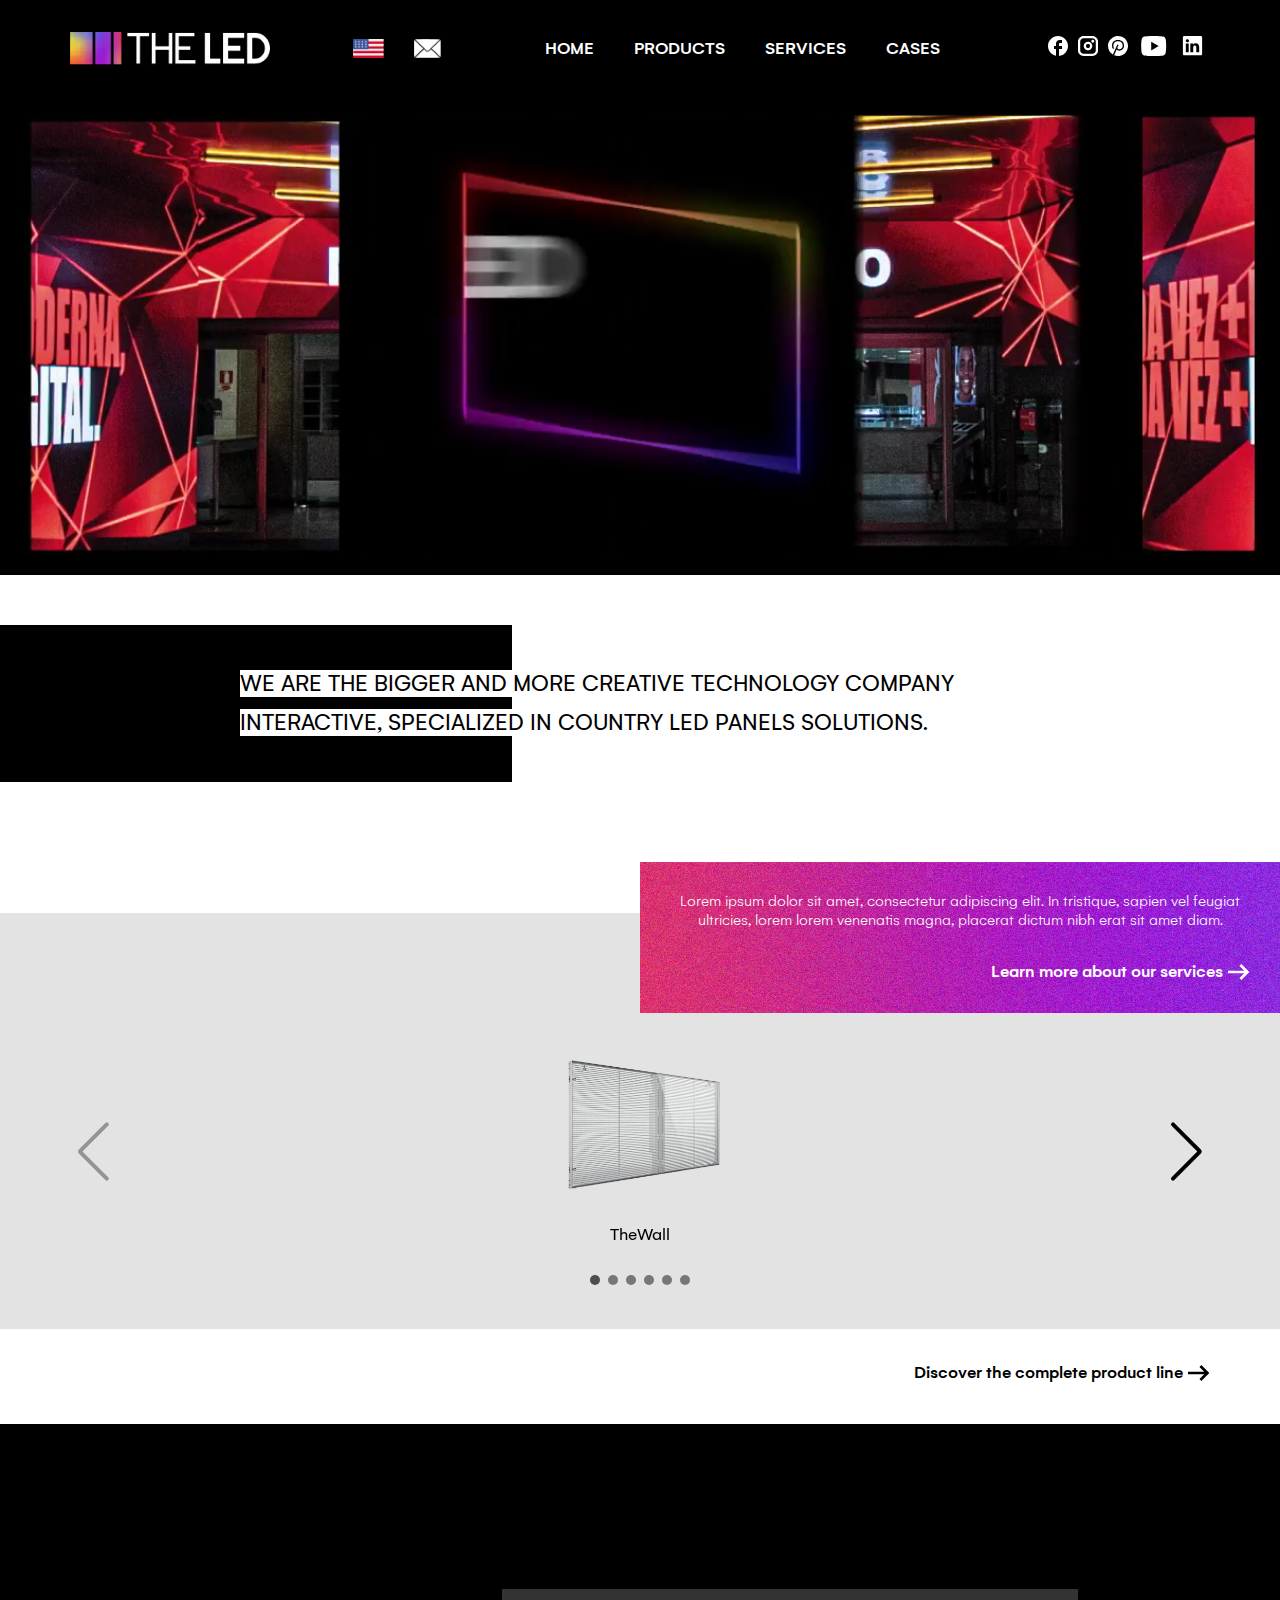
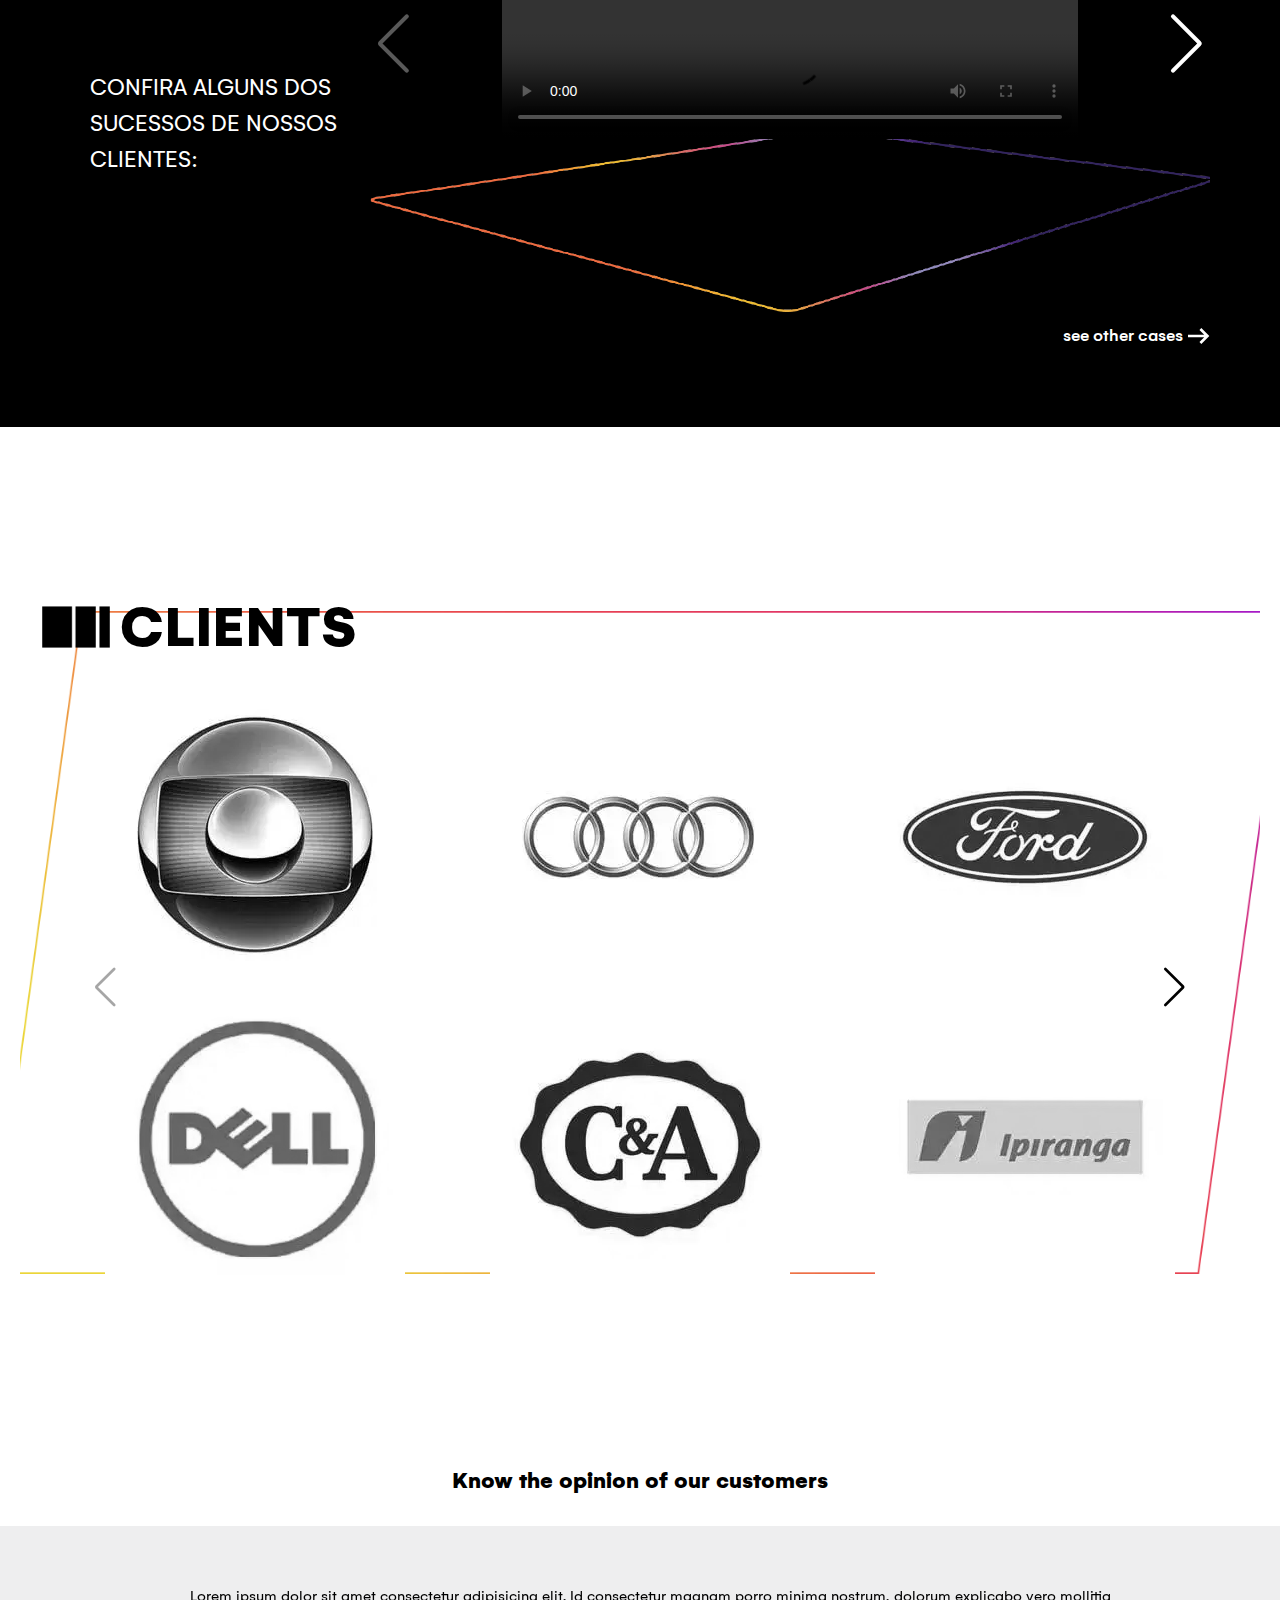
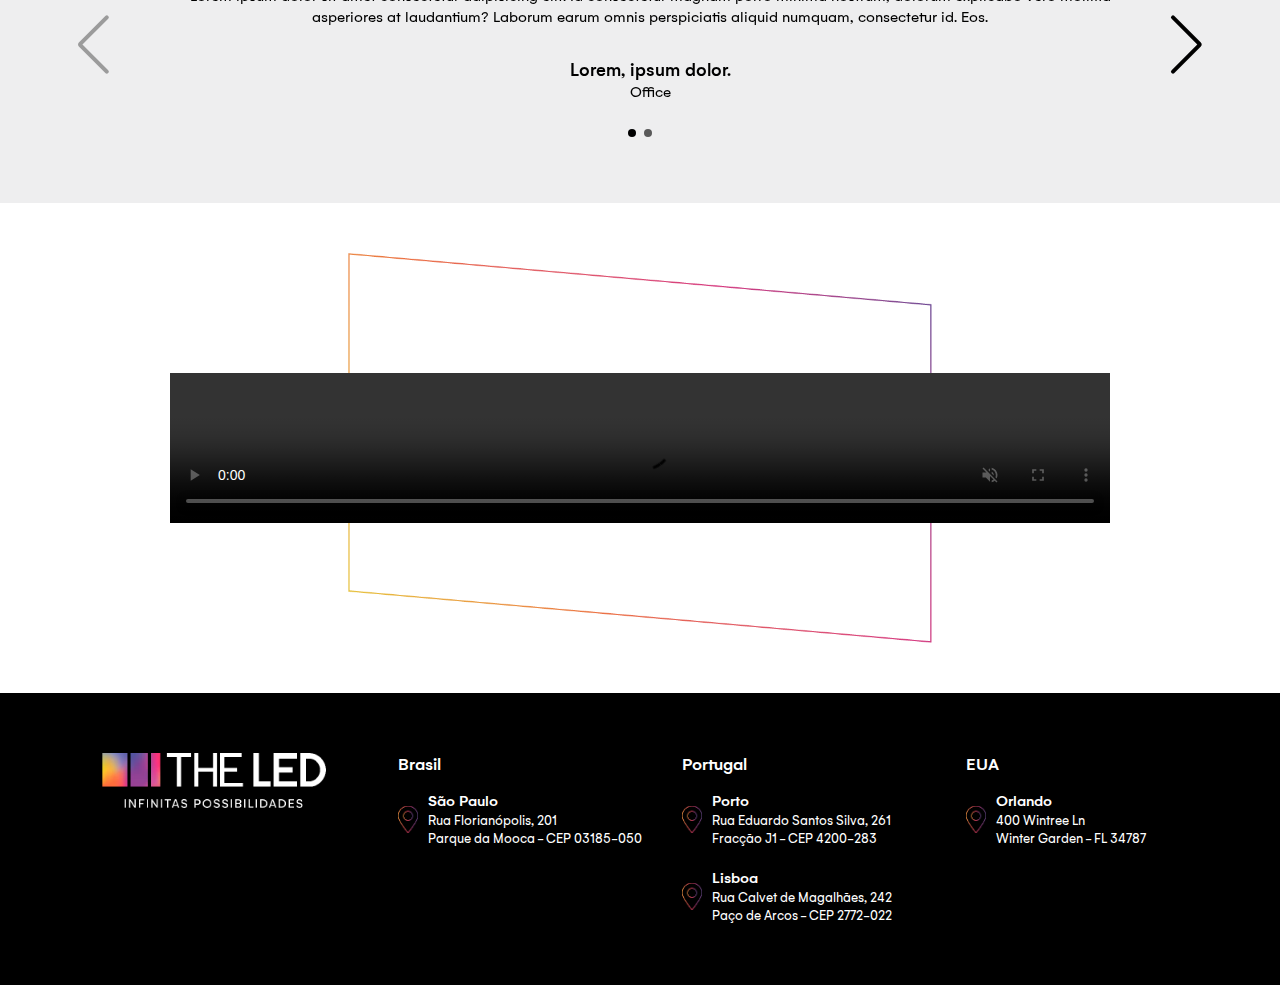
==== index.html @ 04b9b2e3 "first commit" ====
<!DOCTYPE html>
<html lang="en">
  <head>
    <meta charset="UTF-8" />
    <meta http-equiv="X-UA-Compatible" content="IE=edge" />
    <meta name="viewport" content="width=device-width, initial-scale=1.0" />
    <title>The LED: led panel solution</title>
    <meta
      name="description"
      content="We are the largest and most creative interactive technology company in the country, specializing in LED panel solutions. We offer a complete service, from project development to production and content management, with qualified professionals and high-quality products. We offer purchase and rental options."
    />
    <link rel="stylesheet" href="assets/css/style.css" />
    <link
      rel="stylesheet"
      href="https://cdn.jsdelivr.net/npm/swiper@8/swiper-bundle.min.css"
    />
    <link
      rel="shortcut icon"
      href="assets/images/icon.png"
      type="image/x-icon"
    />
  </head>
  <body>
    <header>
      <div class="container">
        <a href="index.html" class="logo">
          <img src="assets/images/logo.webp" alt="The Led" />
        </a>

        <div class="area_menu">
          <div class="flags">
            <a href=""><img src="assets/images/bandeira-eua.png" alt="us" /></a>
            <!-- <a href=""><img src="assets/images/bandeira-es.png" alt="es" /></a>
            <a href=""><img src="assets/images/bandeira-br.png" alt="br" /></a> -->
          </div>
          <a href="mailto:email@email.com" class="email">
            <img src="assets/images/e-mail.png" alt="email" />
          </a>

          <button class="mobile">
            <svg
              width="40"
              height="20"
              viewBox="0 0 60 40"
              fill="none"
              xmlns="http://www.w3.org/2000/svg"
            >
              <path
                d="M0 40H60V33.3333H0V40ZM0 23.3333H60V16.6667H0V23.3333ZM0 0V6.66667H60V0H0Z"
                fill="white"
              />
            </svg>
          </button>
        </div>

        <ul class="items_menu big">
          <li><a href="index.html">Home</a></li>
          <li><a href="products.html">products</a></li>
          <li><a href="services.html">services</a></li>
          <li><a href="cases.html">cases</a></li>
        </ul>

        <div class="sociais">
          <a href=""
            ><svg
              width="20"
              height="20"
              viewBox="0 0 25 25"
              fill="none"
              xmlns="http://www.w3.org/2000/svg"
            >
              <path
                d="M25 12.5313C25 5.61404 19.4 0 12.5 0C5.6 0 0 5.61404 0 12.5313C0 18.5965 4.3 23.6466 10 24.812V16.2907H7.5V12.5313H10V9.3985C10 6.97995 11.9625 5.01253 14.375 5.01253H17.5V8.77193H15C14.3125 8.77193 13.75 9.33584 13.75 10.0251V12.5313H17.5V16.2907H13.75V25C20.0625 24.3734 25 19.0351 25 12.5313Z"
                fill="white"
              />
            </svg>
          </a>
          <a href=""
            ><svg
              width="20"
              height="20"
              viewBox="0 0 25 25"
              fill="none"
              xmlns="http://www.w3.org/2000/svg"
            >
              <path
                d="M12.5 7.17593C11.447 7.17593 10.4176 7.48818 9.5421 8.07319C8.66656 8.65821 7.98416 9.48972 7.5812 10.4626C7.17823 11.4354 7.0728 12.5059 7.27823 13.5387C7.48366 14.5714 7.99073 15.5201 8.73531 16.2647C9.4799 17.0093 10.4286 17.5163 11.4613 17.7218C12.4941 17.9272 13.5646 17.8218 14.5374 17.4188C15.5103 17.0158 16.3418 16.3334 16.9268 15.4579C17.5118 14.5824 17.8241 13.553 17.8241 12.5C17.8241 11.088 17.2631 9.73377 16.2647 8.73531C15.2662 7.73685 13.912 7.17593 12.5 7.17593ZM12.5 15.0463C11.9964 15.0463 11.5041 14.897 11.0854 14.6172C10.6666 14.3374 10.3403 13.9397 10.1475 13.4744C9.95481 13.0092 9.90438 12.4972 10.0026 12.0032C10.1009 11.5093 10.3434 11.0556 10.6995 10.6995C11.0556 10.3434 11.5093 10.1009 12.0032 10.0026C12.4972 9.90438 13.0092 9.95481 13.4744 10.1475C13.9397 10.3403 14.3374 10.6666 14.6172 11.0854C14.897 11.5041 15.0463 11.9964 15.0463 12.5C15.0433 13.1744 14.774 13.8203 14.2971 14.2971C13.8203 14.774 13.1744 15.0433 12.5 15.0463ZM18.0556 0H6.94444C5.10266 0 3.33632 0.731645 2.03398 2.03398C0.731645 3.33632 0 5.10266 0 6.94444V18.0556C0 19.8973 0.731645 21.6637 2.03398 22.966C3.33632 24.2684 5.10266 25 6.94444 25H18.0556C19.8973 25 21.6637 24.2684 22.966 22.966C24.2684 21.6637 25 19.8973 25 18.0556V6.94444C25 5.10266 24.2684 3.33632 22.966 2.03398C21.6637 0.731645 19.8973 0 18.0556 0ZM22.2222 18.0556C22.2222 19.1606 21.7832 20.2204 21.0018 21.0018C20.2204 21.7832 19.1606 22.2222 18.0556 22.2222H6.94444C5.83938 22.2222 4.77957 21.7832 3.99817 21.0018C3.21676 20.2204 2.77778 19.1606 2.77778 18.0556V6.94444C2.77778 5.83938 3.21676 4.77957 3.99817 3.99817C4.77957 3.21676 5.83938 2.77778 6.94444 2.77778H18.0556C19.1606 2.77778 20.2204 3.21676 21.0018 3.99817C21.7832 4.77957 22.2222 5.83938 22.2222 6.94444V18.0556ZM20.3704 6.48148C20.3704 6.84774 20.2618 7.20578 20.0583 7.51031C19.8548 7.81485 19.5656 8.05221 19.2272 8.19237C18.8888 8.33253 18.5165 8.3692 18.1572 8.29775C17.798 8.2263 17.468 8.04992 17.2091 7.79094C16.9501 7.53195 16.7737 7.20198 16.7022 6.84276C16.6308 6.48354 16.6675 6.11119 16.8076 5.77281C16.9478 5.43443 17.1851 5.14521 17.4897 4.94172C17.7942 4.73824 18.1523 4.62963 18.5185 4.62963C19.0097 4.62963 19.4807 4.82474 19.828 5.17202C20.1753 5.51931 20.3704 5.99034 20.3704 6.48148Z"
                fill="white"
              />
            </svg>
          </a>
          <a href=""
            ><svg
              width="20"
              height="20"
              viewBox="0 0 25 25"
              fill="none"
              xmlns="http://www.w3.org/2000/svg"
            >
              <path
                d="M4.93664e-07 12.4965C0.000746419 9.81144 0.866079 7.19796 2.46789 5.043C4.0697 2.88804 6.32285 1.30614 8.89376 0.531497C11.4647 -0.243146 14.2167 -0.169356 16.7424 0.741942C19.2681 1.65324 21.4333 3.35361 22.9173 5.59131C24.4013 7.82901 25.1254 10.4851 24.9822 13.1664C24.8391 15.8476 23.8364 18.4115 22.1225 20.4785C20.4087 22.5455 18.0748 24.0057 15.4664 24.6429C12.8581 25.2801 10.1138 25.0605 7.64 24.0165L10.825 16.7382C11.2283 17.2356 11.7377 17.6366 12.3158 17.912C12.8939 18.1874 13.5263 18.3301 14.1667 18.3299C15.7138 18.3299 17.1975 17.7153 18.2915 16.6213C19.3854 15.5274 20 14.0436 20 12.4965V11.6632C20 9.89508 19.2976 8.19939 18.0474 6.94915C16.7971 5.69891 15.1014 4.99653 13.3333 4.99653H11.6667C9.89856 4.99653 8.20286 5.69891 6.95262 6.94915C5.70238 8.19939 5 9.89508 5 11.6632V12.4965C5 13.9899 5.56167 15.3549 6.485 16.3849L7.72667 15.2749C7.04213 14.5116 6.66452 13.5218 6.66667 12.4965V11.6632C6.66667 10.3371 7.19345 9.06534 8.13113 8.12766C9.06881 7.18998 10.3406 6.66319 11.6667 6.66319H13.3333C14.6594 6.66319 15.9312 7.18998 16.8689 8.12766C17.8065 9.06534 18.3333 10.3371 18.3333 11.6632V12.4965C18.3333 13.6016 17.8943 14.6614 17.1129 15.4428C16.3315 16.2242 15.2717 16.6632 14.1667 16.6632C13.6135 16.6635 13.0744 16.4896 12.6256 16.1662C12.1769 15.8428 11.8414 15.3863 11.6667 14.8615L11.6583 14.8349L13.2633 11.1632L11.7367 10.4965L6.15 23.2632C4.2765 22.159 2.72367 20.585 1.64505 18.6967C0.56643 16.8083 -0.000610761 14.6712 4.93664e-07 12.4965Z"
                fill="white"
              />
            </svg>
          </a>
          <a href=""
            ><svg
              width="32"
              height="20"
              viewBox="0 0 32 25"
              fill="none"
              xmlns="http://www.w3.org/2000/svg"
            >
              <path
                d="M30.5359 3.90313C31.25 6.6875 31.25 12.5 31.25 12.5C31.25 12.5 31.25 18.3125 30.5359 21.0969C30.1391 22.6359 28.9781 23.8469 27.5078 24.2563C24.8375 25 15.625 25 15.625 25C15.625 25 6.41719 25 3.74219 24.2563C2.26562 23.8406 1.10625 22.6313 0.714063 21.0969C4.65661e-08 18.3125 0 12.5 0 12.5C0 12.5 4.65661e-08 6.6875 0.714063 3.90313C1.11094 2.36406 2.27187 1.15312 3.74219 0.74375C6.41719 -2.79397e-07 15.625 0 15.625 0C15.625 0 24.8375 -2.79397e-07 27.5078 0.74375C28.9844 1.15937 30.1437 2.36875 30.5359 3.90313ZM12.5 17.9688L21.875 12.5L12.5 7.03125V17.9688Z"
                fill="white"
              />
            </svg>
          </a>
          <a href=""
            ><svg
              width="25"
              height="20"
              viewBox="0 0 25 26"
              fill="none"
              xmlns="http://www.w3.org/2000/svg"
            >
              <path
                d="M23.1514 0.000175844H1.84859C1.60913 -0.00314989 1.37135 0.0407285 1.14885 0.129305C0.926346 0.217882 0.72347 0.349422 0.551808 0.516413C0.380145 0.683404 0.24306 0.882576 0.14838 1.10255C0.0537002 1.32253 0.00328017 1.559 0 1.79847V23.3528C0.00328017 23.5923 0.0537002 23.8287 0.14838 24.0487C0.24306 24.2687 0.380145 24.4679 0.551808 24.6348C0.72347 24.8018 0.926346 24.9334 1.14885 25.0219C1.37135 25.1105 1.60913 25.1544 1.84859 25.1511H23.1514C23.3909 25.1544 23.6286 25.1105 23.8511 25.0219C24.0737 24.9334 24.2765 24.8018 24.4482 24.6348C24.6199 24.4679 24.7569 24.2687 24.8516 24.0487C24.9463 23.8287 24.9967 23.5923 25 23.3528V1.79847C24.9967 1.559 24.9463 1.32253 24.8516 1.10255C24.7569 0.882576 24.6199 0.683404 24.4482 0.516413C24.2765 0.349422 24.0737 0.217882 23.8511 0.129305C23.6286 0.0407285 23.3909 -0.00314989 23.1514 0.000175844ZM7.583 21.0515H3.81036V9.73358H7.583V21.0515ZM5.69668 8.14907C5.17639 8.14907 4.6774 7.94238 4.3095 7.57448C3.9416 7.20658 3.73491 6.70759 3.73491 6.1873C3.73491 5.667 3.9416 5.16802 4.3095 4.80012C4.6774 4.43221 5.17639 4.22553 5.69668 4.22553C5.97296 4.1942 6.25274 4.22157 6.5177 4.30586C6.78266 4.39016 7.02683 4.52946 7.23423 4.71466C7.44162 4.89987 7.60755 5.12678 7.72117 5.38056C7.83478 5.63434 7.89351 5.90925 7.89351 6.1873C7.89351 6.46535 7.83478 6.74026 7.72117 6.99404C7.60755 7.24781 7.44162 7.47473 7.23423 7.65993C7.02683 7.84513 6.78266 7.98444 6.5177 8.06873C6.25274 8.15303 5.97296 8.1804 5.69668 8.14907ZM21.1896 21.0515H17.417V14.9775C17.417 13.4559 16.8763 12.4624 15.5055 12.4624C15.0813 12.4656 14.6682 12.5986 14.322 12.8437C13.9757 13.0888 13.7129 13.4341 13.5689 13.8332C13.4705 14.1287 13.4279 14.44 13.4432 14.7512V21.0389H9.67052V9.721H13.4432V11.3181C13.7859 10.7234 14.2843 10.2335 14.8849 9.90108C15.4854 9.56869 16.1652 9.40643 16.8511 9.43176C19.3662 9.43176 21.1896 11.054 21.1896 14.5374V21.0515Z"
                fill="white"
              />
            </svg>
          </a>
        </div>
      </div>
    </header>

    <nav class="menu">
      <div class="header_menu">
        <a class="logo" href="index.html">
          <img src="assets/images/logo-menu.png" alt="The Led" />
        </a>

        <button class="close">X</button>
      </div>

      <ul class="items_menu">
        <li><a href="/">Home</a></li>
        <li><a href="products.html">products</a></li>
        <li><a href="services.html">services</a></li>
        <li><a href="cases.html">cases</a></li>
      </ul>
    </nav>

    <main class="banner">
      <video
        src="assets/videos/THE-LED-Infinitas-Possibilidades.mp4"
        loop
        muted
        autoplay
      ></video>
    </main>

    <section class="about">
      <div class="container">
        <p>
          WE ARE THE BIGGER AND MORE CREATIVE TECHNOLOGY COMPANY INTERACTIVE,
          SPECIALIZED IN COUNTRY LED PANELS SOLUTIONS.
        </p>
      </div>
    </section>

    <section class="callservice">
      <div class="area-servicec">
        <p>
          Lorem ipsum dolor sit amet, consectetur adipiscing elit. In tristique,
          sapien vel feugiat ultricies, lorem lorem venenatis magna, placerat
          dictum nibh erat sit amet diam.
        </p>

        <a href="" class="call"
          >Learn more about our services
          <svg
            width="22"
            height="16"
            viewBox="0 0 22 16"
            fill="none"
            xmlns="http://www.w3.org/2000/svg"
          >
            <path
              d="M13.3333 16L11.4667 14.0667L16.2 9.33333H0V6.66667H16.2L11.4667 1.93333L13.3333 0L21.3333 8L13.3333 16Z"
              fill="white"
            />
          </svg>
        </a>
      </div>
    </section>

    <section class="callproducts">
      <img
        src="assets/images/telas-produtos-home.png"
        class="bg-prod"
        alt="led"
      />
      <div class="retang"></div>
      <div class="container">
        <div class="swiper mySwiper">
          <div class="swiper-wrapper">
            <div class="swiper-slide">
              <img src="assets/images/01.webp" alt="product" />
              <h2 class="nomeprod">TheWall</h2>
            </div>
            <div class="swiper-slide">
              <img src="assets/images/2.webp" alt="product" />
              <h2 class="nomeprod">TheWall</h2>
            </div>
            <div class="swiper-slide">
              <img src="assets/images/03.webp" alt="product" />
              <h2 class="nomeprod">TheWall</h2>
            </div>

            <div class="swiper-slide">
              <img src="assets/images/01.webp" alt="product" />
              <h2 class="nomeprod">TheWall</h2>
            </div>
            <div class="swiper-slide">
              <img src="assets/images/2.webp" alt="product" />
              <h2 class="nomeprod">TheWall</h2>
            </div>
            <div class="swiper-slide">
              <img src="assets/images/03.webp" alt="product" />
              <h2 class="nomeprod">TheWall</h2>
            </div>
          </div>
          <div class="swiper-pagination"></div>

          <div class="swiper-button-next"></div>
          <div class="swiper-button-prev"></div>
        </div>

        <a href="products.html" class="call"
          >Discover the complete product line
          <svg
            width="22"
            height="16"
            viewBox="0 0 22 16"
            fill="none"
            xmlns="http://www.w3.org/2000/svg"
          >
            <path
              d="M13.3333 16L11.4667 14.0667L16.2 9.33333H0V6.66667H16.2L11.4667 1.93333L13.3333 0L21.3333 8L13.3333 16Z"
              fill="black"
            />
          </svg>
        </a>
      </div>
    </section>

    <section class="callcases">
      <div class="container">
        <div class="casescontent">
          <h2>CONFIRA ALGUNS DOS SUCESSOS DE NOSSOS CLIENTES:</h2>
          <div class="swiper svid">
            <div class="swiper-wrapper">
              <div class="swiper-slide">
                <video
                  controls
                  src="assets/videos/NBA_V2910_TEASER_ALTACOMLOGOv2910.mp4"
                ></video>
              </div>
              <div class="swiper-slide">
                <video
                  controls
                  src="assets/videos/THE-LED-Infinitas-Possibilidades.mp4"
                ></video>
              </div>
            </div>
            <div class="swiper-button-next"></div>
            <div class="swiper-button-prev"></div>
          </div>
        </div>
        <a href="" class="call"
          >see other cases
          <svg
            width="22"
            height="16"
            viewBox="0 0 22 16"
            fill="none"
            xmlns="http://www.w3.org/2000/svg"
          >
            <path
              d="M13.3333 16L11.4667 14.0667L16.2 9.33333H0V6.66667H16.2L11.4667 1.93333L13.3333 0L21.3333 8L13.3333 16Z"
              fill="#fff"
            />
          </svg>
        </a>
      </div>
    </section>

    <section class="callclients">
      <div class="container">
        <h2 class="title">Clients</h2>

        <div class="swiper scli">
          <div class="swiper-wrapper">
            <div class="swiper-slide">
              <img src="assets/images/clients/LOGO_GLOBO.webp" alt="Globo" />
            </div>
            <div class="swiper-slide">
              <img src="assets/images/clients/LOGO_AUDI.webp" alt="Audi" />
            </div>
            <div class="swiper-slide">
              <img src="assets/images/clients/LOGO_FORD.webp" alt="Ford" />
            </div>
            <div class="swiper-slide">
              <img
                src="assets/images/clients/LOGO_UNILEVER.webp"
                alt="Unilever"
              />
            </div>
            <div class="swiper-slide">
              <img src="assets/images/clients/LOGO_TOYOTA.webp" alt="Toyota" />
            </div>
            <div class="swiper-slide">
              <img src="assets/images/clients/LOGO_GOOGLE.webp" alt="Google" />
            </div>

            <div class="swiper-slide">
              <img
                src="assets/images/clients/LOGO_PEUGEOT.webp"
                alt="Peugeot"
              />
            </div>
            <div class="swiper-slide">
              <img
                src="assets/images/clients/LOGO_RIACHUELO.webp"
                alt="Riachuelo"
              />
            </div>
            <div class="swiper-slide">
              <img src="assets/images/clients/LOGO_NESTLE.webp" alt="Nestle " />
            </div>
            <div class="swiper-slide">
              <img src="assets/images/clients/LOGO_DELL.webp" alt="Dell " />
            </div>
            <div class="swiper-slide">
              <img src="assets/images/clients/LOGO_CeA.webp" alt="cea " />
            </div>
            <div class="swiper-slide">
              <img
                src="assets/images/clients/LOGO_IPIRANGA.webp"
                alt="Ipiranga "
              />
            </div>

            <div class="swiper-slide">
              <img src="assets/images/clients/LOGO_KALLAS.webp" alt="Kallas " />
            </div>
            <div class="swiper-slide">
              <img src="assets/images/clients/LOGO_NEOOH.webp" alt="Neooh " />
            </div>
            <div class="swiper-slide">
              <img src="assets/images/clients/LOGO_LEVIS.webp" alt="Levis " />
            </div>
            <div class="swiper-slide">
              <img src="assets/images/clients/LOGO_SAP.webp" alt="Sap " />
            </div>
            <div class="swiper-slide">
              <img src="assets/images/clients/LOGO_HERING.webp" alt="Hering " />
            </div>
            <div class="swiper-slide">
              <img src="assets/images/clients/LOGO_IBM.webp" alt="IBM " />
            </div>
          </div>
          <div class="swiper-button-next"></div>
          <div class="swiper-button-prev"></div>
        </div>
      </div>
    </section>

    <section class="opinions">
      <img
        src="assets/images/moldura-opinioes.png"
        alt="moudura"
        class="mold"
      />
      <h2 class="tl_op">Know the opinion of our customers</h2>

      <div class="container">
        <h2>Know the opinion of our customers</h2>

        <div class="swiper commmetns">
          <div class="swiper-wrapper">
            <div class="swiper-slide">
              <p>
                Lorem ipsum dolor sit amet consectetur adipisicing elit. Id
                consectetur magnam porro minima nostrum, dolorum explicabo vero
                mollitia asperiores at laudantium? Laborum earum omnis
                perspiciatis aliquid numquam, consectetur id. Eos.
              </p>

              <h3 class="name">Lorem, ipsum dolor.</h3>
              <h4 class="office">Office</h4>
            </div>
            <div class="swiper-slide">
              <p>
                Lorem ipsum dolor sit amet consectetur adipisicing elit. Id am,
                consectetur id. Eos.
              </p>

              <h3 class="name">Lorem, ipsum dolor.</h3>
              <h4 class="office">Office 2</h4>
            </div>
          </div>
          <div class="swiper-pagination"></div>
          <div class="swiper-button-next"></div>
          <div class="swiper-button-prev"></div>
        </div>
      </div>
    </section>

    <section class="institution">
      <div class="container">
        <video
          src="assets/videos/NBA_V2910_TEASER_ALTACOMLOGOv2910.mp4"
          controls
          autoplay
          muted
        ></video>
      </div>
    </section>

    <footer>
      <h2 class="container">ONDE É O SEU DESAFIO?</h2>
      <div class="container">
        <div class="locals">
          <div class="local">
            <h2>Brasil</h2>

            <div class="state">
              <img src="assets/images/local.webp" alt="local" />

              <div>
                <h3>São Paulo</h3>
                <p>
                  Rua Florianópolis, 201 <br />
                  Parque da Mooca - CEP 03185-050
                </p>
              </div>
            </div>
          </div>

          <div class="local portugal">
            <h2>Portugal</h2>

            <div class="state">
              <img src="assets/images/local.webp" alt="local" />

              <div>
                <h3>Porto</h3>
                <p>
                  Rua Eduardo Santos Silva, 261 <br />Fracção J1 - CEP 4200-283
                </p>
              </div>
            </div>

            <div class="state">
              <img src="assets/images/local.webp" alt="local" />

              <div>
                <h3>Lisboa</h3>
                <p>
                  Rua Calvet de Magalhães, 242 <br />
                  Paço de Arcos - CEP 2772-022
                </p>
              </div>
            </div>
          </div>

          <div class="local">
            <h2>EUA</h2>

            <div class="state">
              <img src="assets/images/local.webp" alt="local" />

              <div>
                <h3>Orlando</h3>
                <p>
                  400 Wintree Ln <br />
                  Winter Garden - FL 34787
                </p>
              </div>
            </div>
          </div>
        </div>
        <div class="arealogo">
          <img src="assets/images/logofooter.webp" alt="The Led" />
        </div>
      </div>
    </footer>

    <script src="assets/js/main.js"></script>

    <!-- Swiper JS -->
    <script src="https://cdn.jsdelivr.net/npm/swiper@8/swiper-bundle.min.js"></script>

    <!-- Initialize Swiper -->
    <script>
      var swiper = new Swiper(".mySwiper", {
        pagination: {
          el: ".swiper-pagination",
        },
        navigation: {
          nextEl: ".swiper-button-next",
          prevEl: ".swiper-button-prev",
        },
        breakpoints: {
          "@1.00": {
            slidesPerView: 1,
            spaceBetween: 40,
          },
          "@1.50": {
            slidesPerView: 3,
            spaceBetween: 30,
          },
        },
      });

      var swiper2 = new Swiper(".svid", {
        navigation: {
          nextEl: ".swiper-button-next",
          prevEl: ".swiper-button-prev",
        },
      });

      var swiper3 = new Swiper(".scli", {
        slidesPerView: 3,
        grid: {
          rows: 2,
        },
        spaceBetween: 30,
        navigation: {
          nextEl: ".swiper-button-next",
          prevEl: ".swiper-button-prev",
        },

        breakpoints: {
          "@1.00": {
            slidesPerView: 3,
            spaceBetween: 40,
            grid: {
              rows: 2,
            },
          },
          "@1.50": {
            slidesPerView: 5,
            spaceBetween: 50,
            grid: {
              rows: 2,
            },
          },
        },
      });

      var swiper4 = new Swiper(".commmetns", {
        pagination: {
          el: ".swiper-pagination",
        },
        navigation: {
          nextEl: ".swiper-button-next",
          prevEl: ".swiper-button-prev",
        },
      });
    </script>
  </body>
</html>
---- assets/css/style.css ----
@import url(home.css);
@import url(products.css);
@import url(cases.css);
@import url(services.css);

@import url(reset.css);
@import url(components.css);
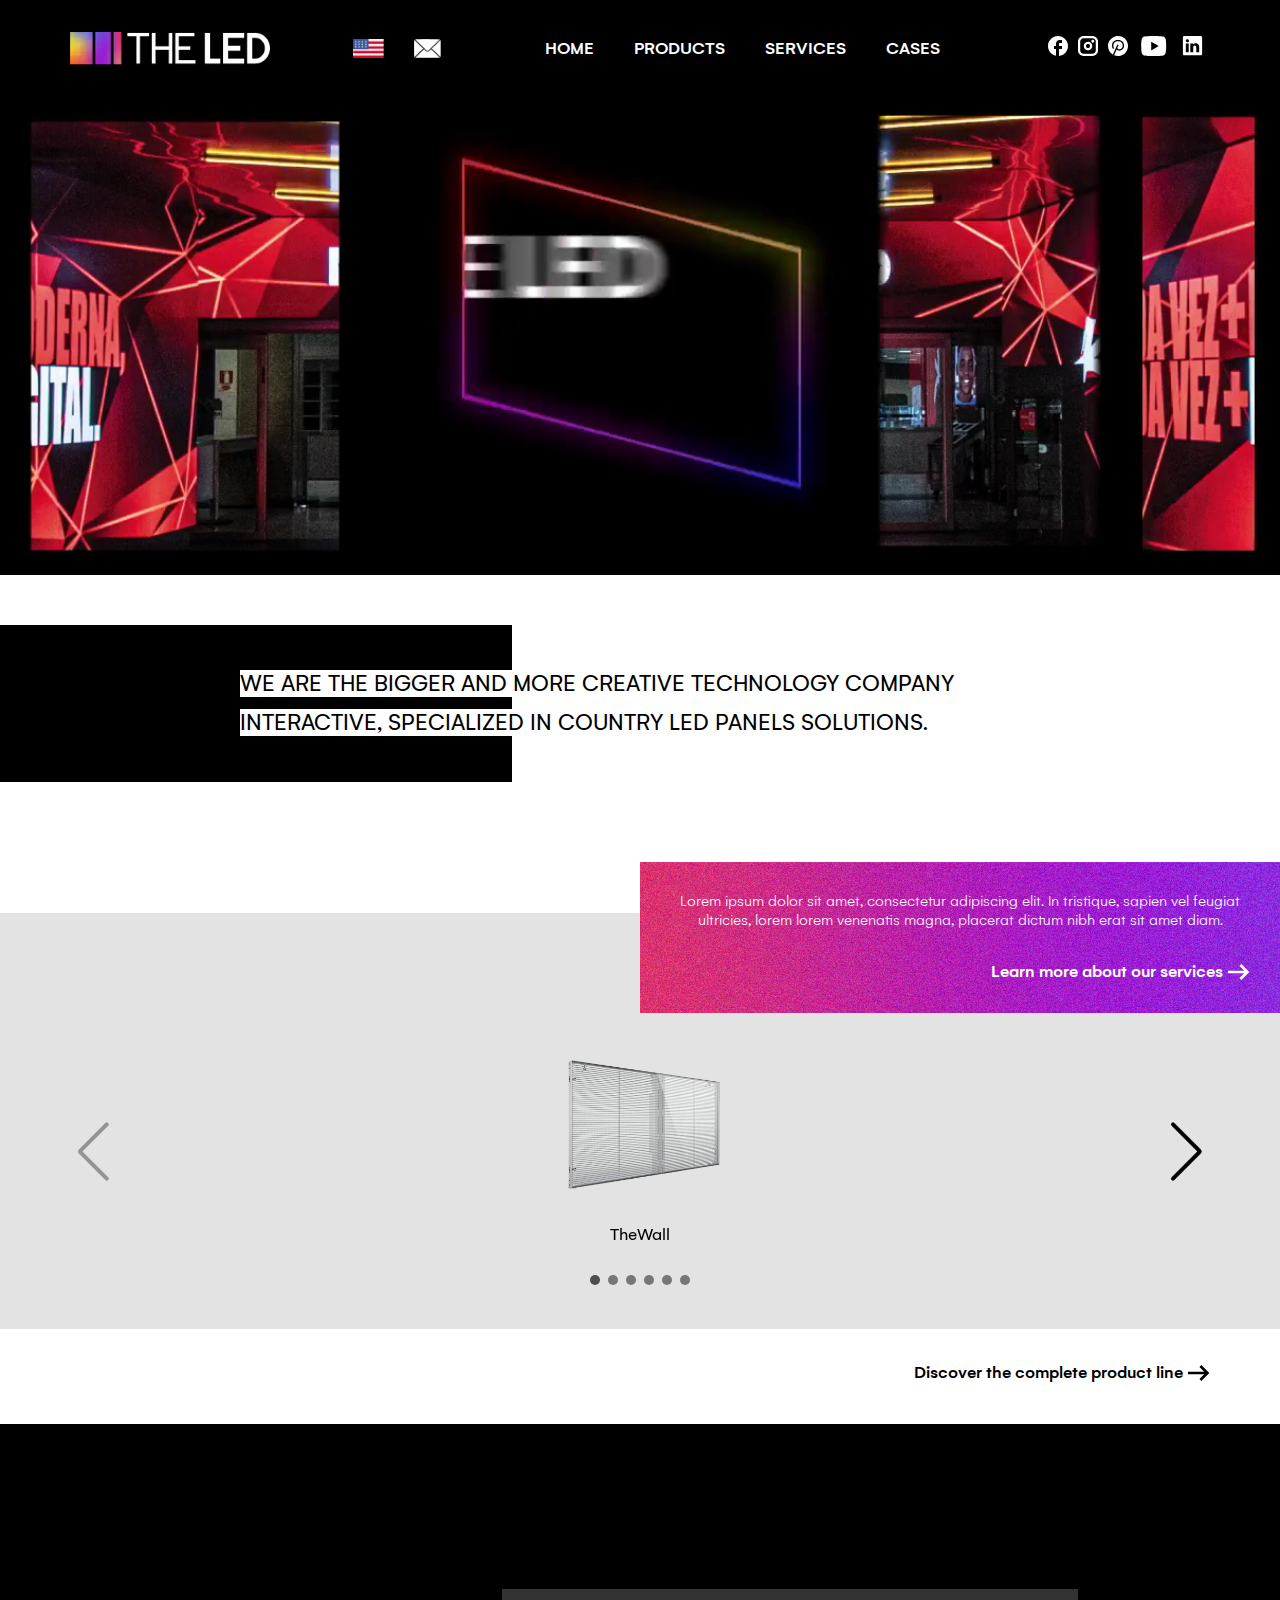
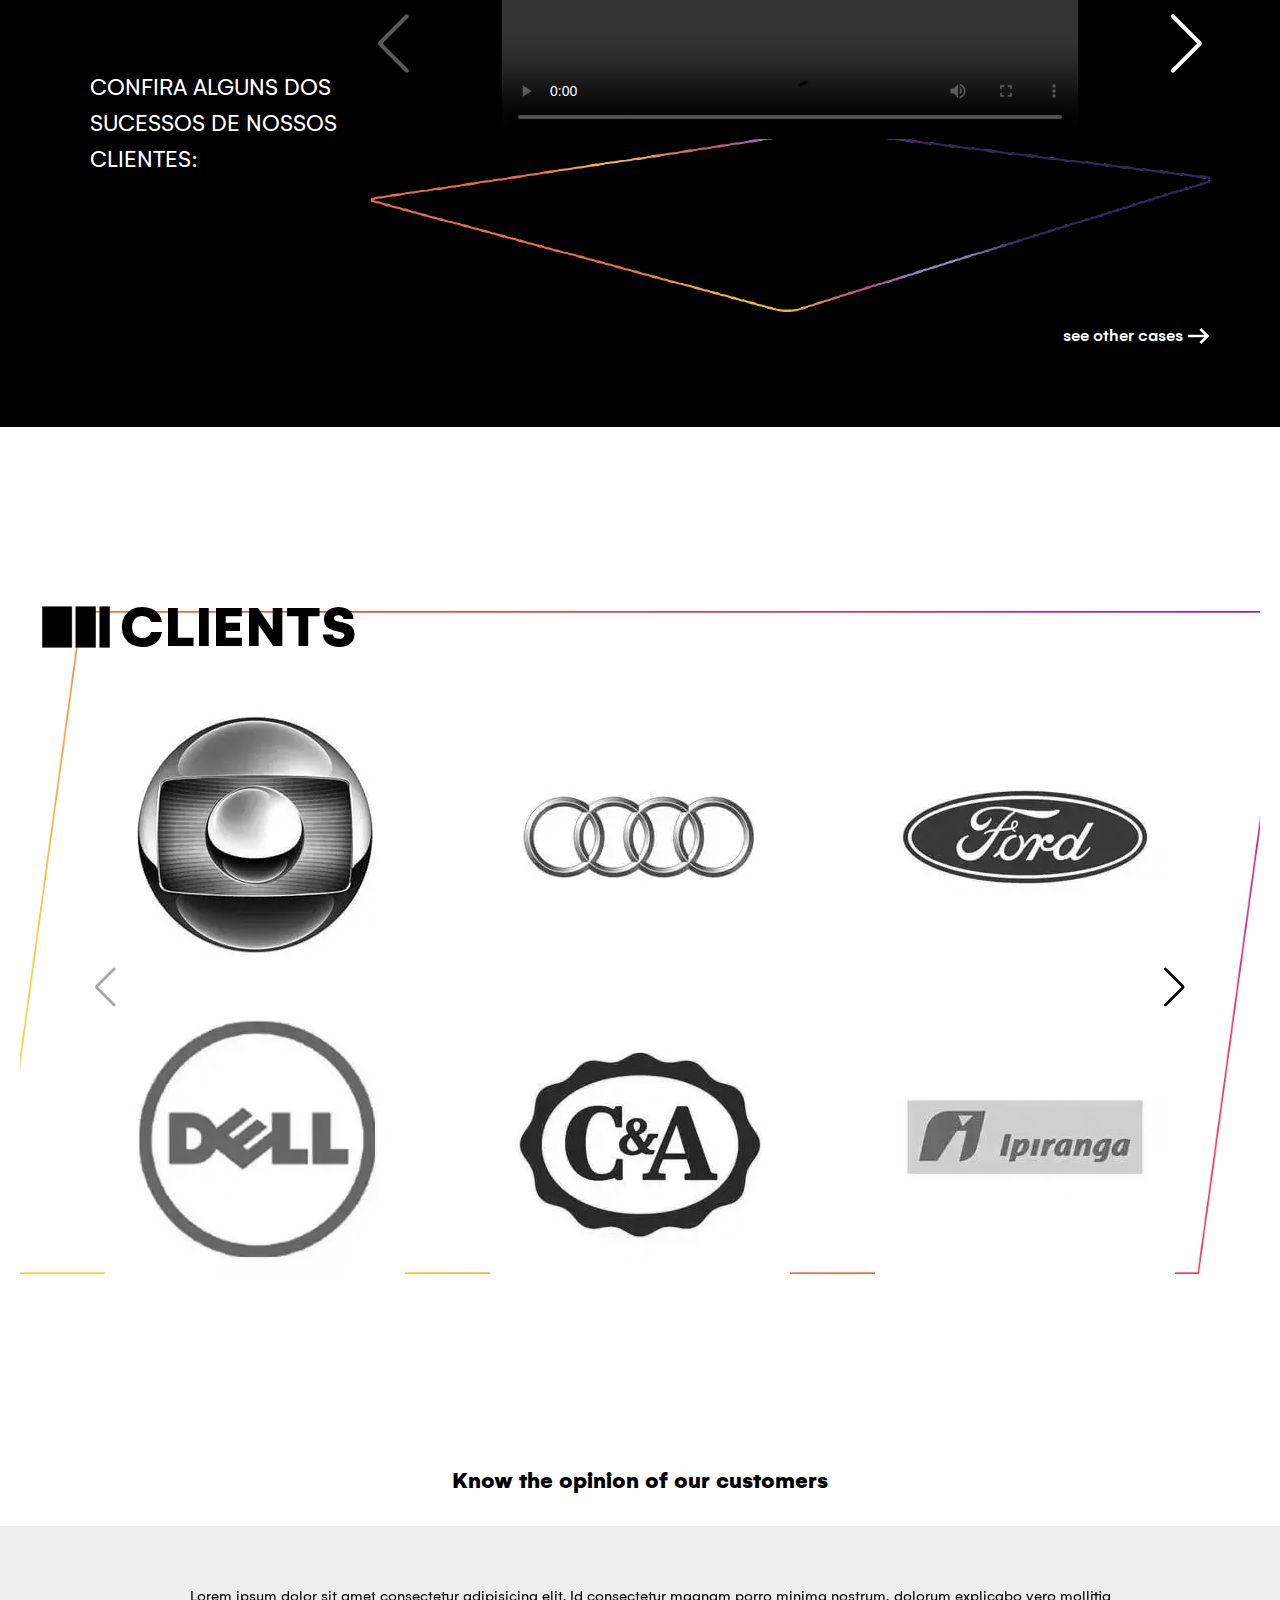
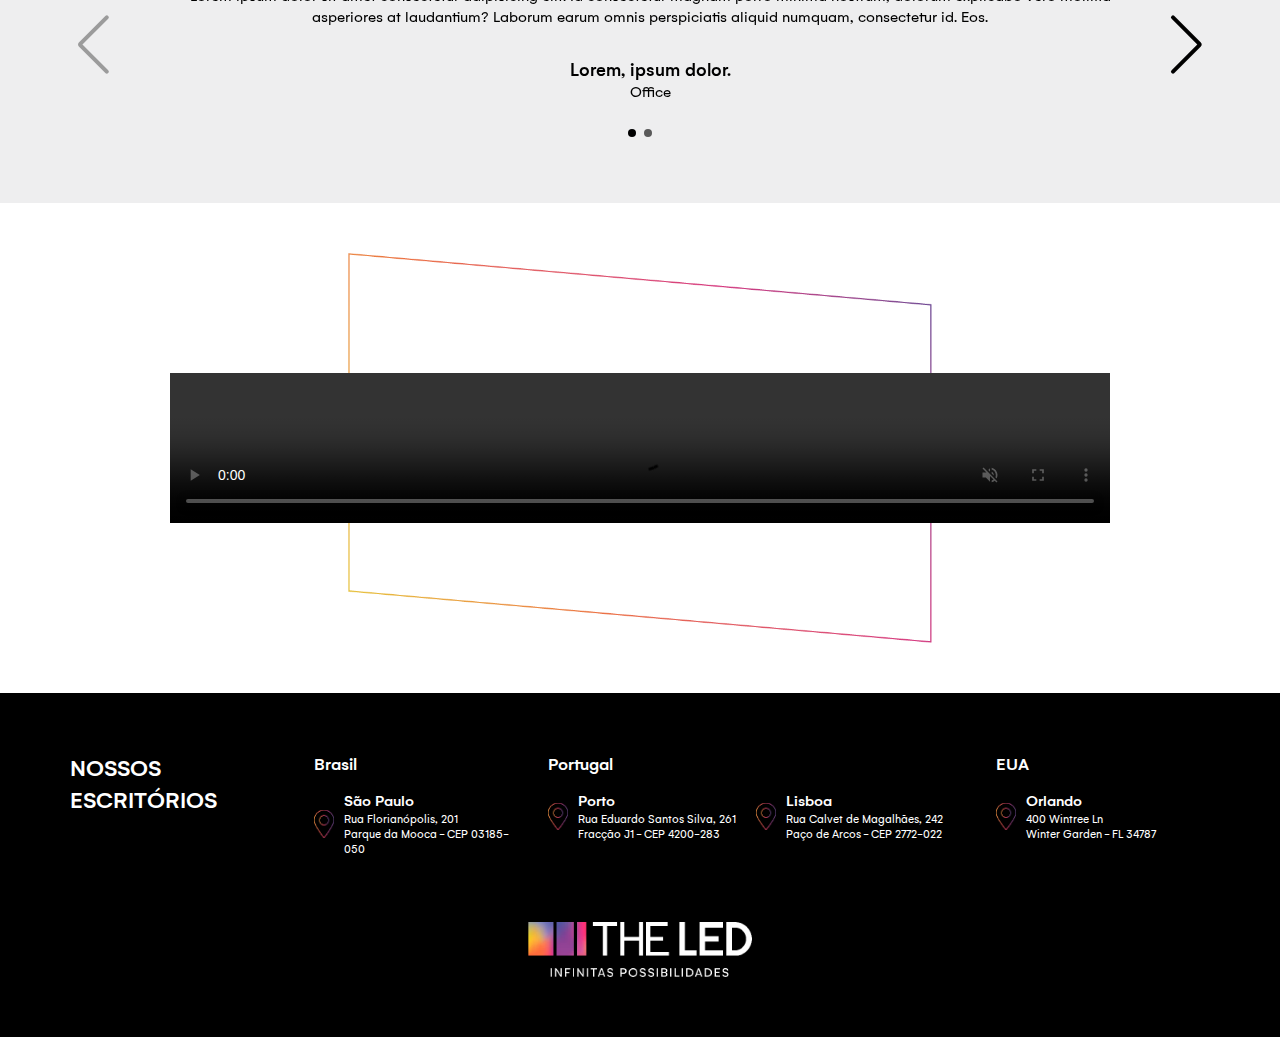
==== commit aeb75675: "ajustes" ====
--- a/index.html
+++ b/index.html
@@ -430,9 +430,10 @@
       </div>
     </section>
 
-    <footer>
-      <h2 class="container">ONDE É O SEU DESAFIO?</h2>
-      <div class="container">
+     <footer>
+      <h2 class="container">NOSSOS ESCRITÓRIOS</h2>
+      <div class="container">
+        <h2 class="fdesk">NOSSOS ESCRITÓRIOS</h2>
         <div class="locals">
           <div class="local">
             <h2>Brasil</h2>
@@ -453,26 +454,29 @@
           <div class="local portugal">
             <h2>Portugal</h2>
 
-            <div class="state">
-              <img src="assets/images/local.webp" alt="local" />
-
-              <div>
-                <h3>Porto</h3>
-                <p>
-                  Rua Eduardo Santos Silva, 261 <br />Fracção J1 - CEP 4200-283
-                </p>
+            <div class="pst">
+              <div class="state">
+                <img src="assets/images/local.webp" alt="local" />
+
+                <div>
+                  <h3>Porto</h3>
+                  <p>
+                    Rua Eduardo Santos Silva, 261 <br />Fracção J1 - CEP
+                    4200-283
+                  </p>
+                </div>
               </div>
-            </div>
-
-            <div class="state">
-              <img src="assets/images/local.webp" alt="local" />
-
-              <div>
-                <h3>Lisboa</h3>
-                <p>
-                  Rua Calvet de Magalhães, 242 <br />
-                  Paço de Arcos - CEP 2772-022
-                </p>
+
+              <div class="state">
+                <img src="assets/images/local.webp" alt="local" />
+
+                <div>
+                  <h3>Lisboa</h3>
+                  <p>
+                    Rua Calvet de Magalhães, 242 <br />
+                    Paço de Arcos - CEP 2772-022
+                  </p>
+                </div>
               </div>
             </div>
           </div>
@@ -498,6 +502,7 @@
         </div>
       </div>
     </footer>
+
 
     <script src="assets/js/main.js"></script>
 
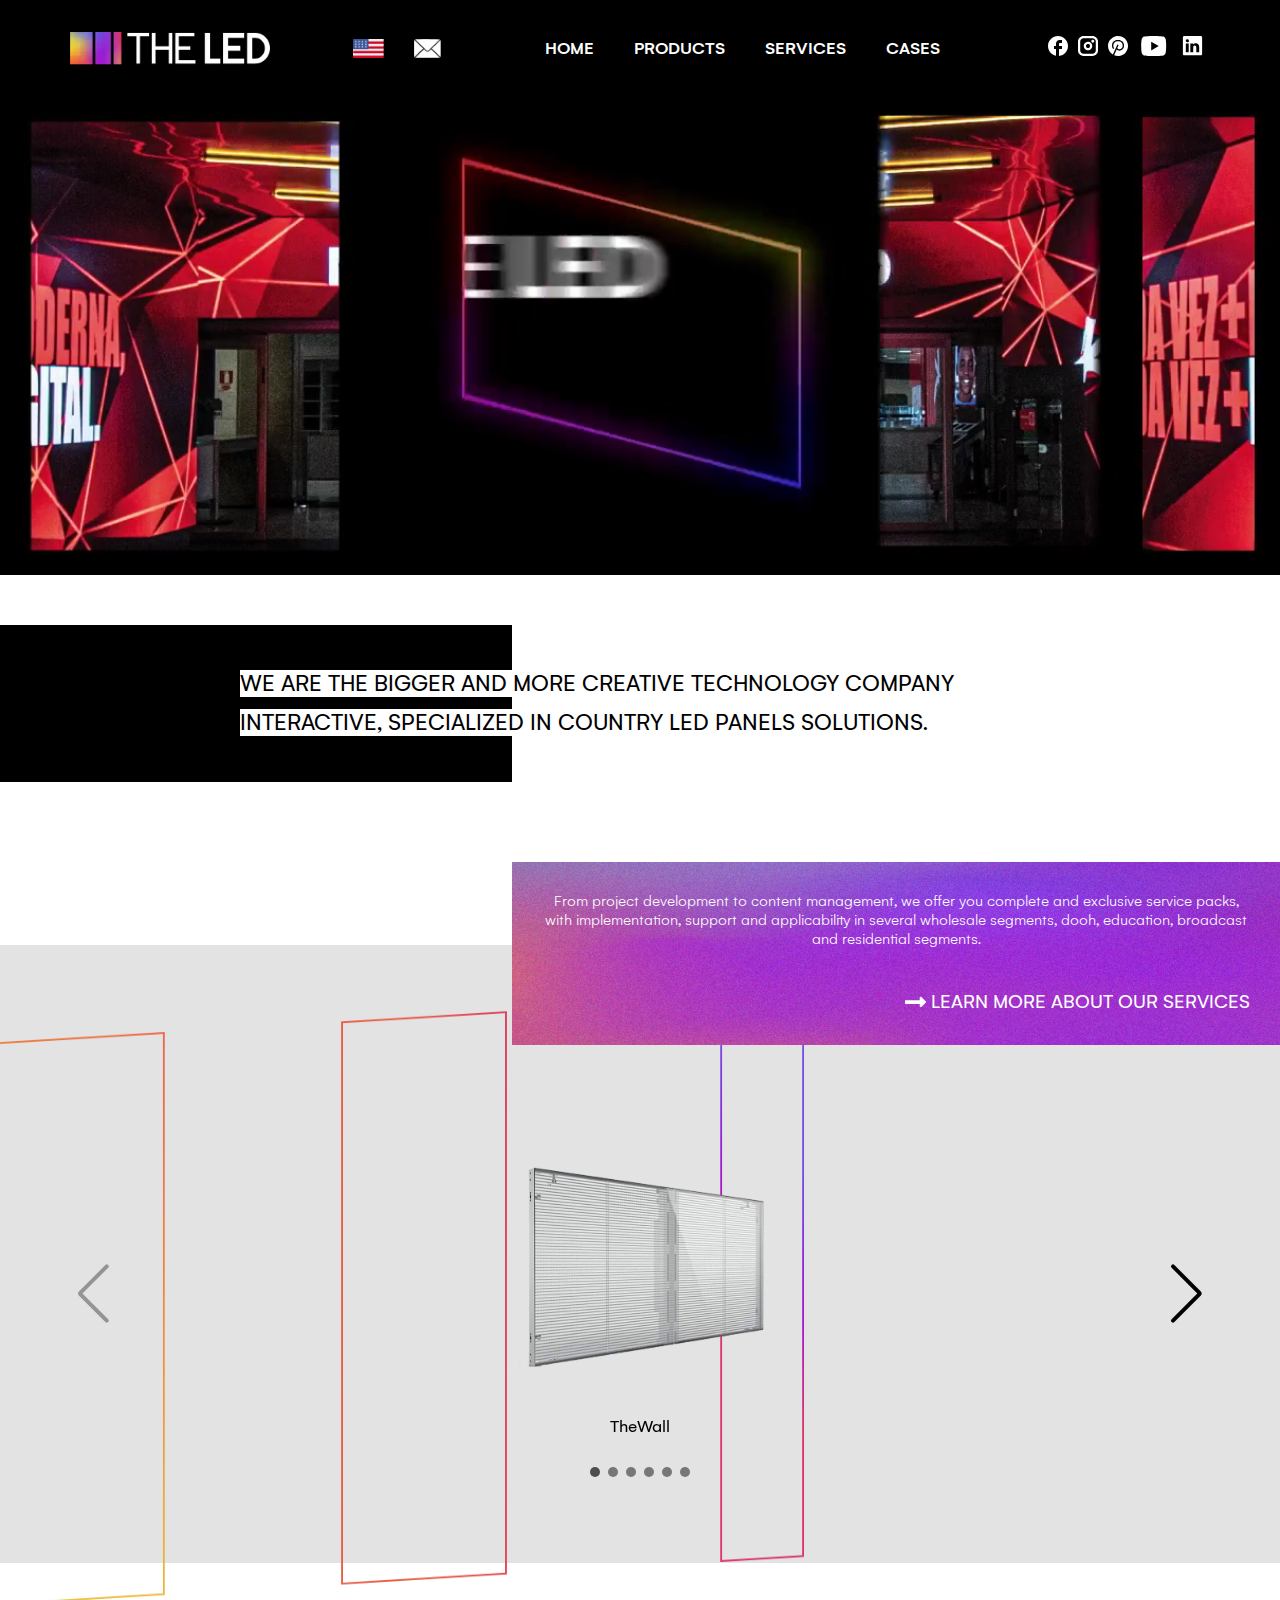
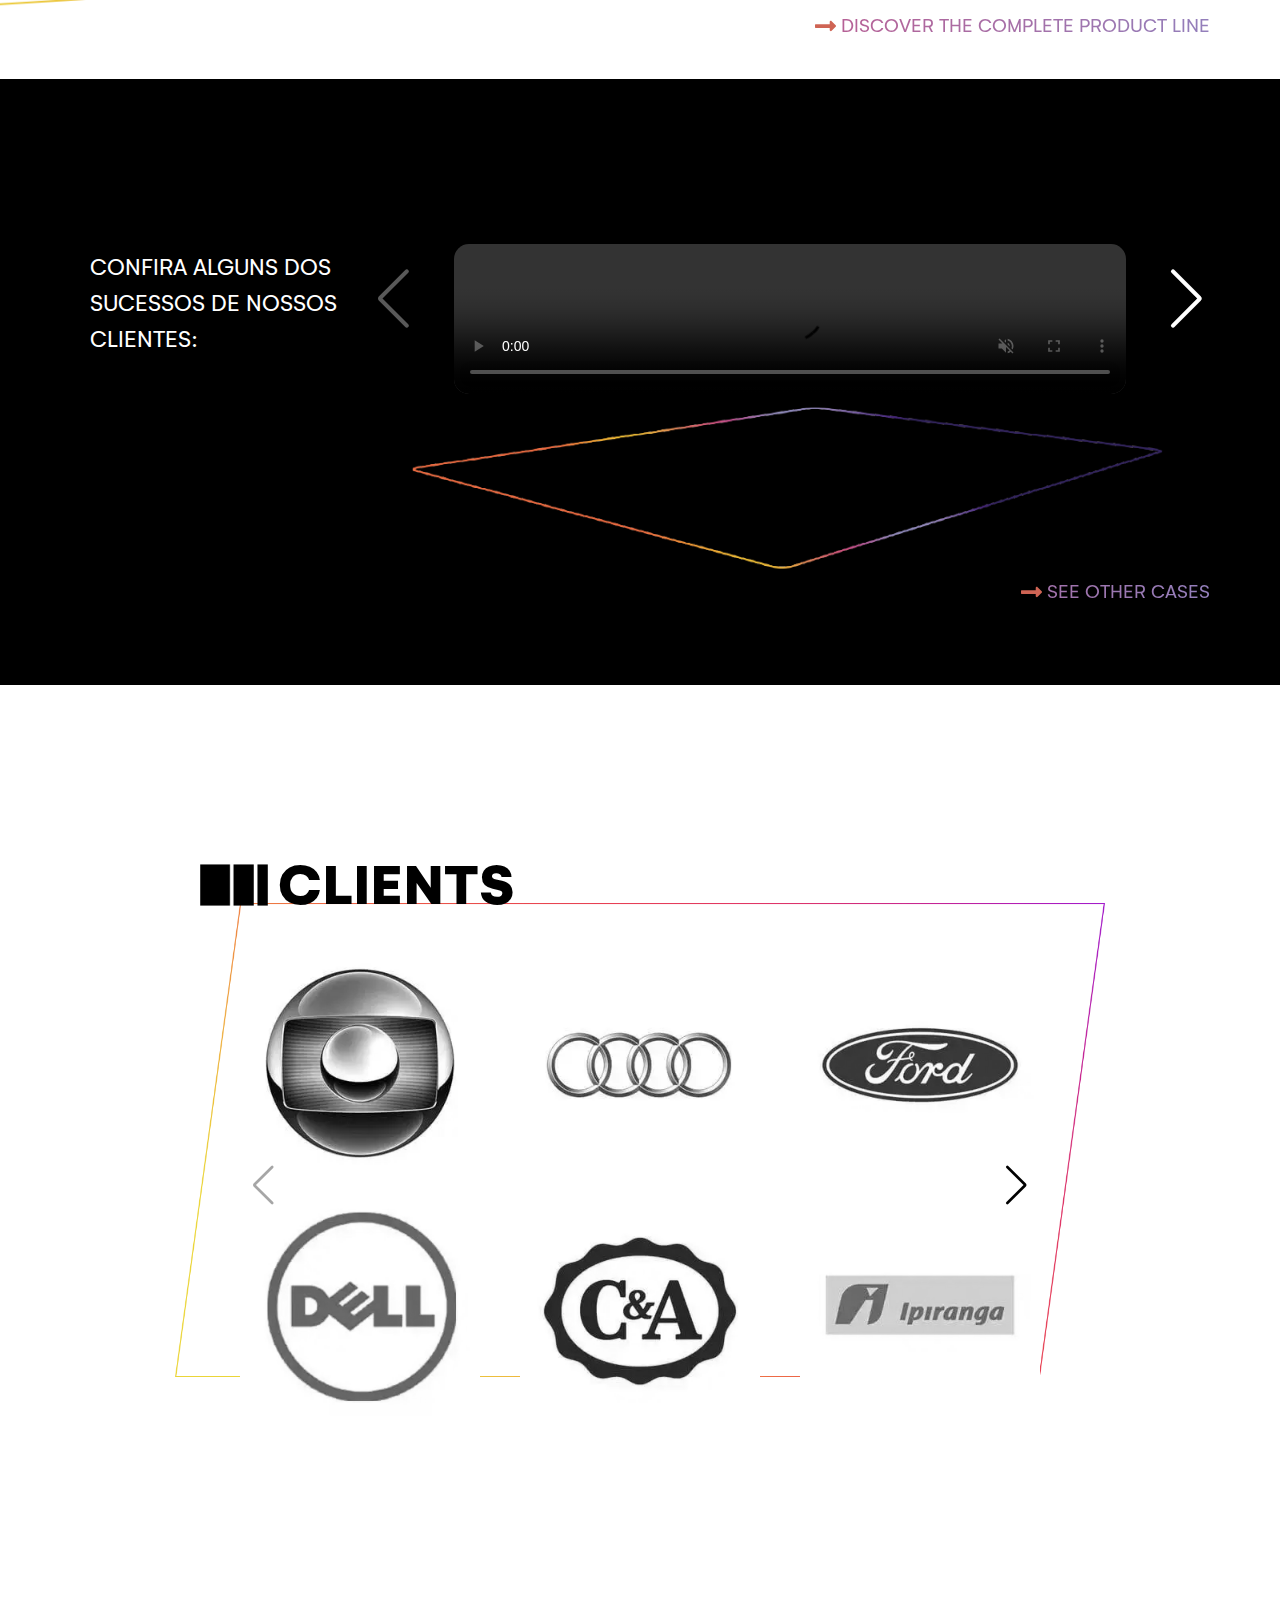
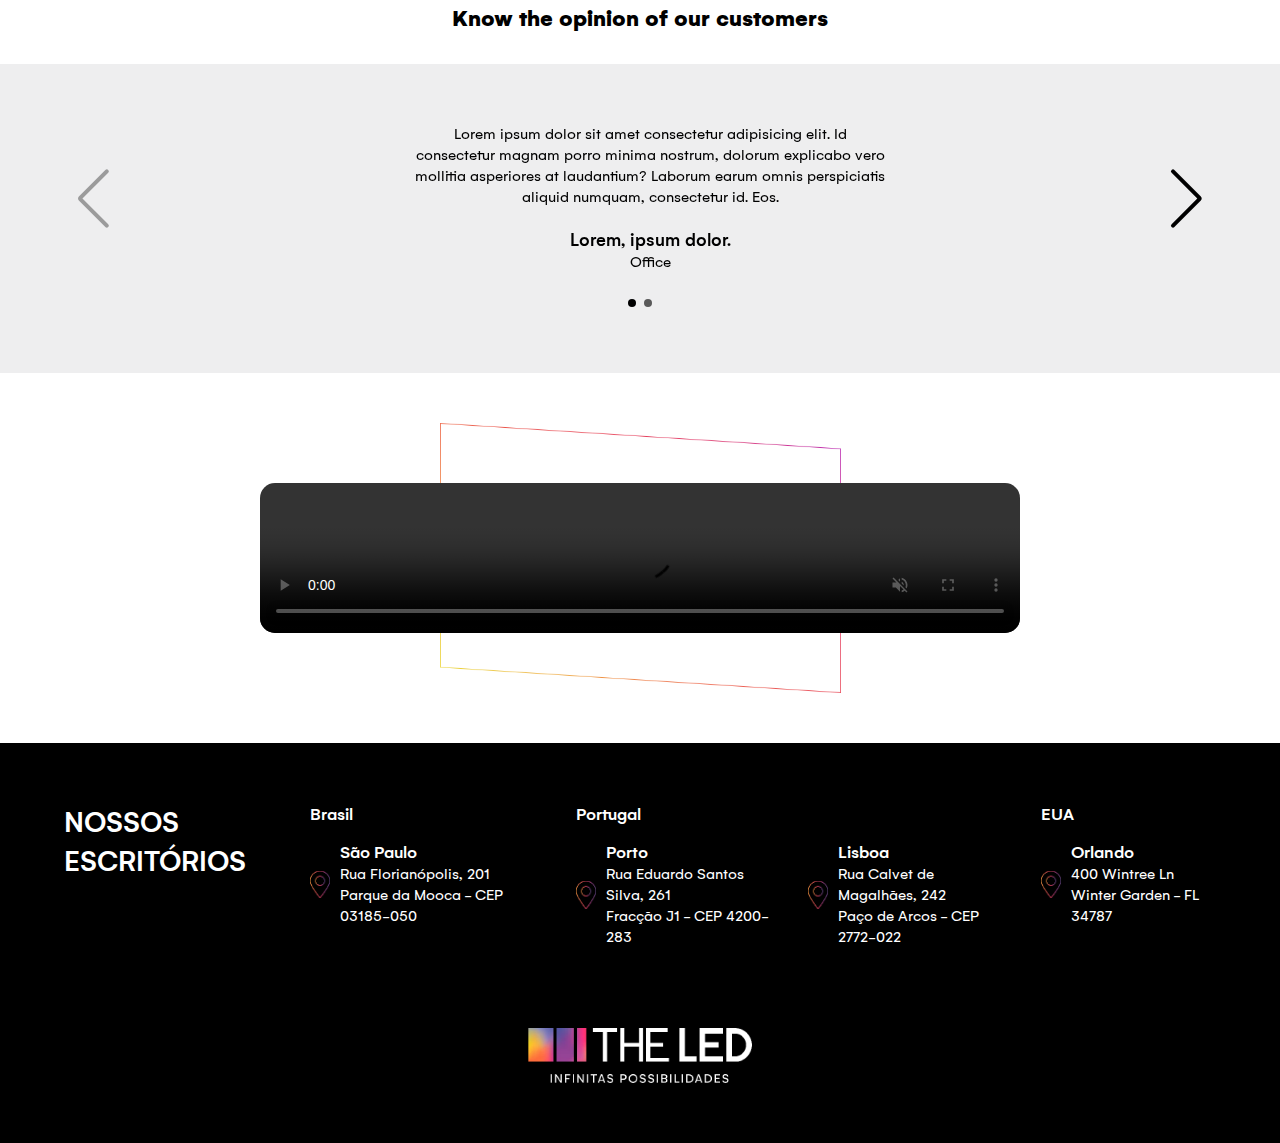
==== commit a833d3da: "ajustes" ====
--- a/index.html
+++ b/index.html
@@ -173,32 +173,40 @@
     <section class="callservice">
       <div class="area-servicec">
         <p>
-          Lorem ipsum dolor sit amet, consectetur adipiscing elit. In tristique,
-          sapien vel feugiat ultricies, lorem lorem venenatis magna, placerat
-          dictum nibh erat sit amet diam.
+          From project development to content management, we offer you complete
+          and exclusive service packs, with implementation, support and
+          applicability in several wholesale segments, dooh, education,
+          broadcast and residential segments.
         </p>
 
-        <a href="" class="call"
-          >Learn more about our services
-          <svg
-            width="22"
-            height="16"
-            viewBox="0 0 22 16"
+        <a href="" class="call branco"
+          ><svg
+            width="21"
+            height="24"
+            viewBox="0 0 21 24"
             fill="none"
             xmlns="http://www.w3.org/2000/svg"
           >
-            <path
-              d="M13.3333 16L11.4667 14.0667L16.2 9.33333H0V6.66667H16.2L11.4667 1.93333L13.3333 0L21.3333 8L13.3333 16Z"
-              fill="white"
-            />
+            <g clip-path="url(#clip0_3109_2)">
+              <path
+                d="M14.716 10.1251H0.5625C0.251859 10.1251 0 10.377 0 10.6876V13.3126C0 13.6232 0.251859 13.8751 0.5625 13.8751H14.716V16.0341C14.716 17.0364 15.9277 17.5383 16.6365 16.8296L20.6705 12.7956C21.1099 12.3563 21.1099 11.644 20.6705 11.2046L16.6365 7.17062C15.9278 6.46192 14.716 6.96386 14.716 7.96614V10.1251Z"
+                fill="#ffff"
+              />
+            </g>
+            <defs>
+              <clipPath id="clip0_3109_2">
+                <rect width="21" height="24" fill="white" />
+              </clipPath>
+            </defs>
           </svg>
+          Learn more about our services
         </a>
       </div>
     </section>
 
     <section class="callproducts">
       <img
-        src="assets/images/telas-produtos-home.png"
+        src="assets/images/telas-produtos-home.webp"
         class="bg-prod"
         alt="led"
       />
@@ -237,24 +245,35 @@
           <div class="swiper-button-next"></div>
           <div class="swiper-button-prev"></div>
         </div>
-
+      </div>
+    </section>
+
+    <div class="prod_call">
+      <div class="container">
         <a href="products.html" class="call"
-          >Discover the complete product line
-          <svg
-            width="22"
-            height="16"
-            viewBox="0 0 22 16"
+          ><svg
+            width="21"
+            height="24"
+            viewBox="0 0 21 24"
             fill="none"
             xmlns="http://www.w3.org/2000/svg"
           >
-            <path
-              d="M13.3333 16L11.4667 14.0667L16.2 9.33333H0V6.66667H16.2L11.4667 1.93333L13.3333 0L21.3333 8L13.3333 16Z"
-              fill="black"
-            />
+            <g clip-path="url(#clip0_3109_2)">
+              <path
+                d="M14.716 10.1251H0.5625C0.251859 10.1251 0 10.377 0 10.6876V13.3126C0 13.6232 0.251859 13.8751 0.5625 13.8751H14.716V16.0341C14.716 17.0364 15.9277 17.5383 16.6365 16.8296L20.6705 12.7956C21.1099 12.3563 21.1099 11.644 20.6705 11.2046L16.6365 7.17062C15.9278 6.46192 14.716 6.96386 14.716 7.96614V10.1251Z"
+                fill="#CF6454"
+              />
+            </g>
+            <defs>
+              <clipPath id="clip0_3109_2">
+                <rect width="21" height="24" fill="white" />
+              </clipPath>
+            </defs>
           </svg>
+          Discover the complete product line
         </a>
       </div>
-    </section>
+    </div>
 
     <section class="callcases">
       <div class="container">
@@ -265,12 +284,18 @@
               <div class="swiper-slide">
                 <video
                   controls
+                  autoplay
+                  loop
+                  muted
                   src="assets/videos/NBA_V2910_TEASER_ALTACOMLOGOv2910.mp4"
                 ></video>
               </div>
               <div class="swiper-slide">
                 <video
                   controls
+                  autoplay
+                  loop
+                  muted
                   src="assets/videos/THE-LED-Infinitas-Possibilidades.mp4"
                 ></video>
               </div>
@@ -280,19 +305,26 @@
           </div>
         </div>
         <a href="" class="call"
-          >see other cases
-          <svg
-            width="22"
-            height="16"
-            viewBox="0 0 22 16"
+          ><svg
+            width="21"
+            height="24"
+            viewBox="0 0 21 24"
             fill="none"
             xmlns="http://www.w3.org/2000/svg"
           >
-            <path
-              d="M13.3333 16L11.4667 14.0667L16.2 9.33333H0V6.66667H16.2L11.4667 1.93333L13.3333 0L21.3333 8L13.3333 16Z"
-              fill="#fff"
-            />
+            <g clip-path="url(#clip0_3109_2)">
+              <path
+                d="M14.716 10.1251H0.5625C0.251859 10.1251 0 10.377 0 10.6876V13.3126C0 13.6232 0.251859 13.8751 0.5625 13.8751H14.716V16.0341C14.716 17.0364 15.9277 17.5383 16.6365 16.8296L20.6705 12.7956C21.1099 12.3563 21.1099 11.644 20.6705 11.2046L16.6365 7.17062C15.9278 6.46192 14.716 6.96386 14.716 7.96614V10.1251Z"
+                fill="#CF6454"
+              />
+            </g>
+            <defs>
+              <clipPath id="clip0_3109_2">
+                <rect width="21" height="24" fill="white" />
+              </clipPath>
+            </defs>
           </svg>
+          see other cases
         </a>
       </div>
     </section>
@@ -424,13 +456,14 @@
         <video
           src="assets/videos/NBA_V2910_TEASER_ALTACOMLOGOv2910.mp4"
           controls
+          loop
           autoplay
           muted
         ></video>
       </div>
     </section>
 
-     <footer>
+    <footer>
       <h2 class="container">NOSSOS ESCRITÓRIOS</h2>
       <div class="container">
         <h2 class="fdesk">NOSSOS ESCRITÓRIOS</h2>
@@ -502,7 +535,6 @@
         </div>
       </div>
     </footer>
-
 
     <script src="assets/js/main.js"></script>
 
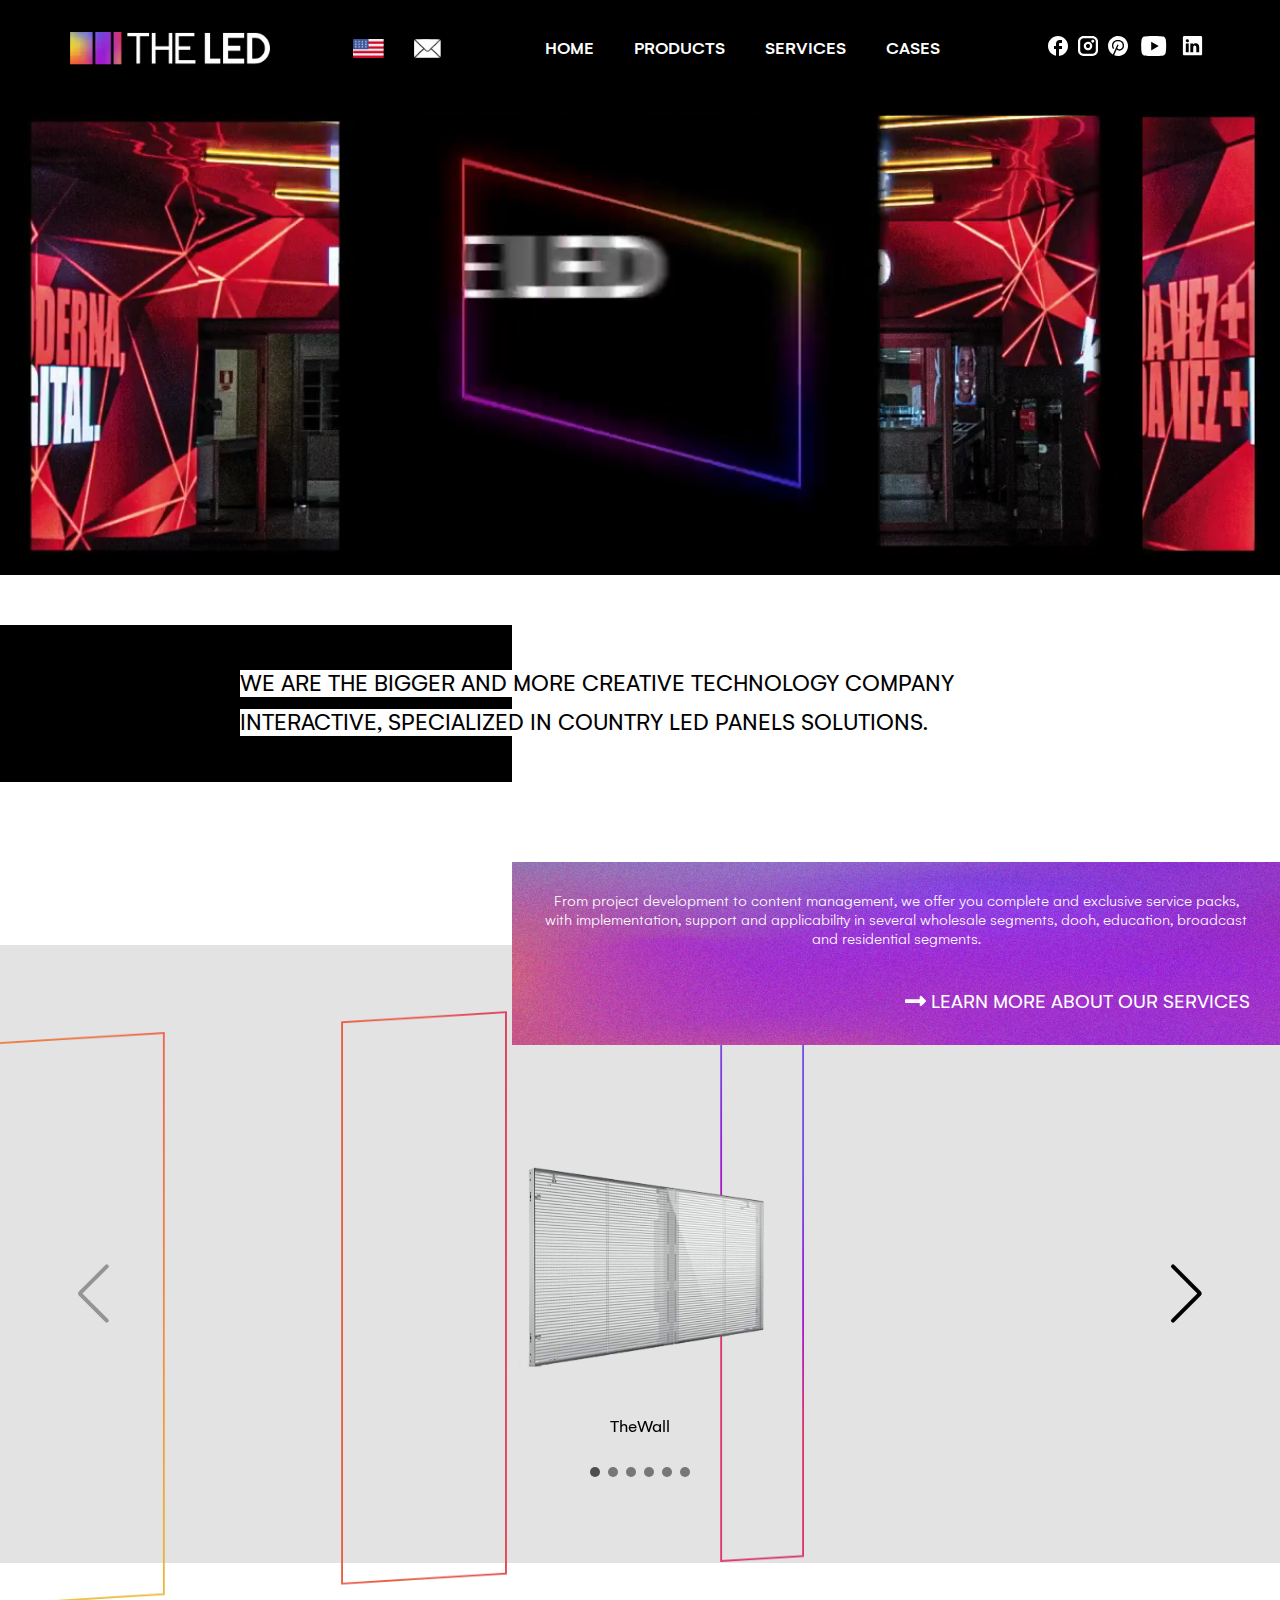
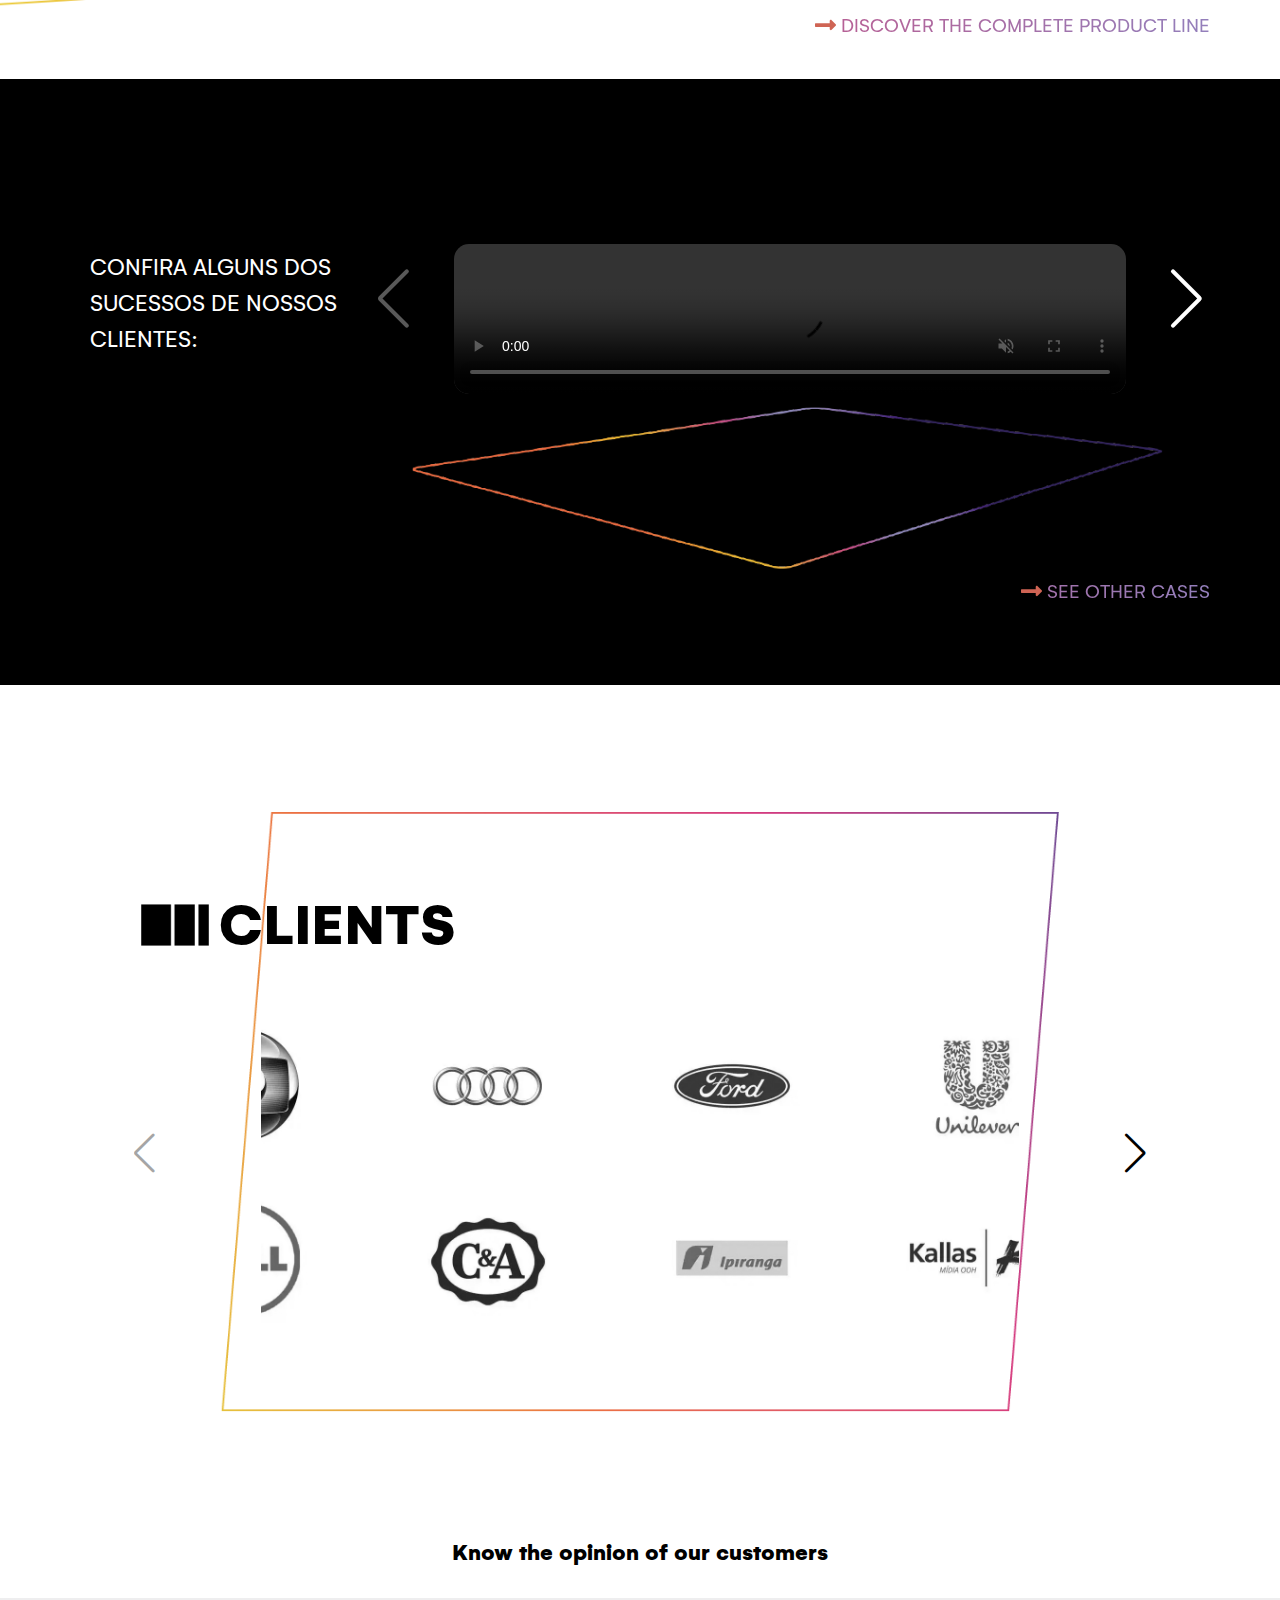
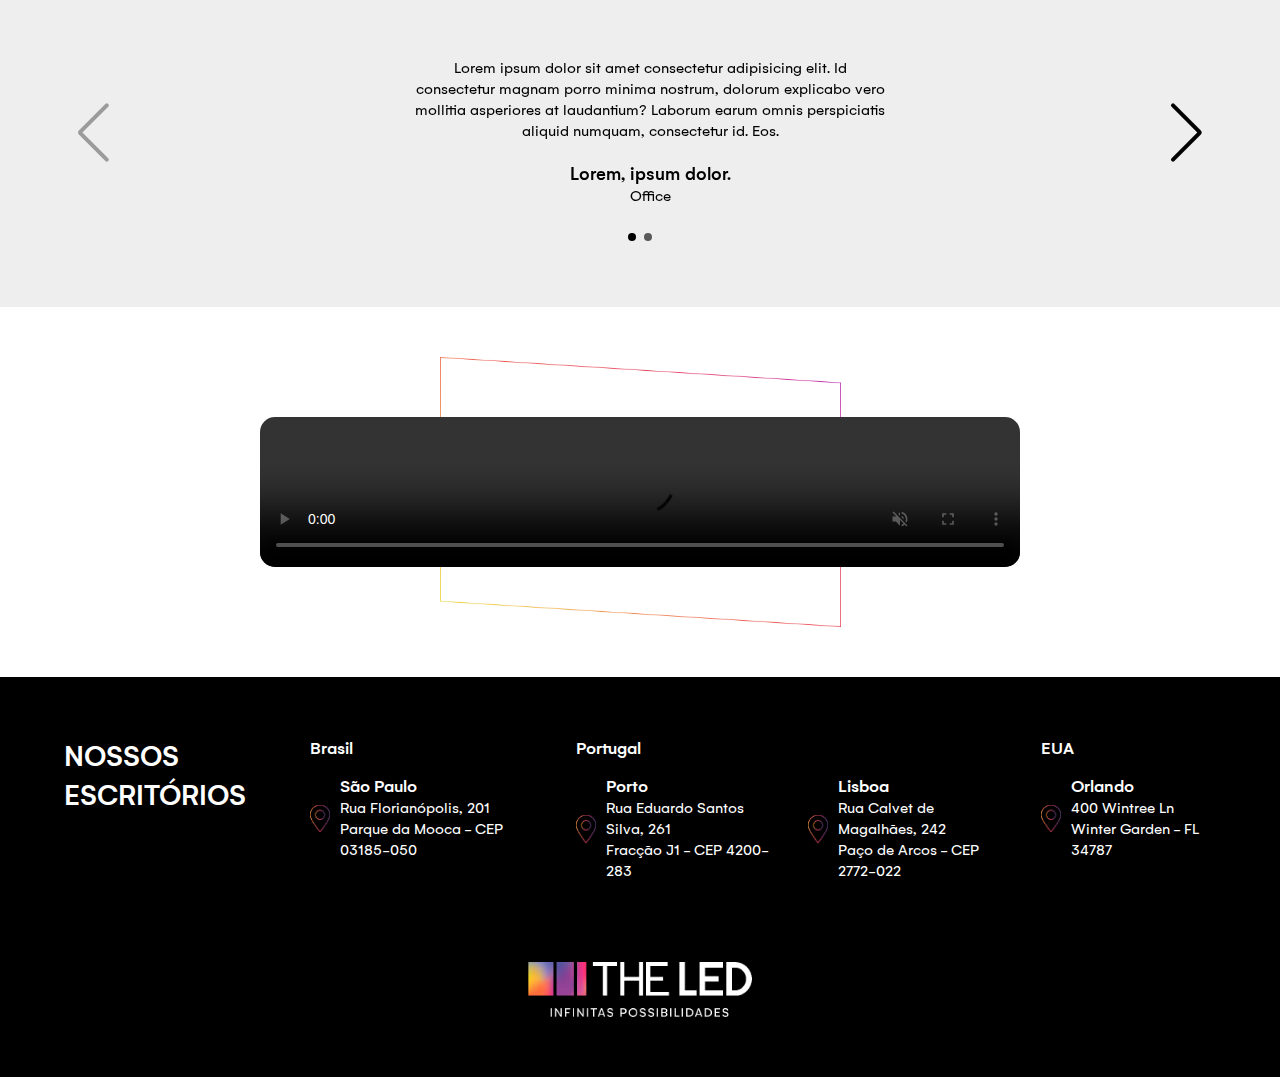
==== commit 7d212290: "ajustes 19/02" ====
--- a/index.html
+++ b/index.html
@@ -330,6 +330,7 @@
     </section>
 
     <section class="callclients">
+      <img class="mcase" src="assets/images/moldura-cases.png" alt="" />
       <div class="container">
         <h2 class="title">Clients</h2>
 
@@ -571,11 +572,11 @@
       });
 
       var swiper3 = new Swiper(".scli", {
-        slidesPerView: 3,
+        slidesPerView: 4,
         grid: {
           rows: 2,
         },
-        spaceBetween: 30,
+        spaceBetween: 25,
         navigation: {
           nextEl: ".swiper-button-next",
           prevEl: ".swiper-button-prev",
@@ -583,15 +584,15 @@
 
         breakpoints: {
           "@1.00": {
-            slidesPerView: 3,
-            spaceBetween: 40,
+            slidesPerView: 4,
+            spaceBetween: 20,
             grid: {
               rows: 2,
             },
           },
           "@1.50": {
-            slidesPerView: 5,
-            spaceBetween: 50,
+            slidesPerView: 6,
+            spaceBetween: 20,
             grid: {
               rows: 2,
             },
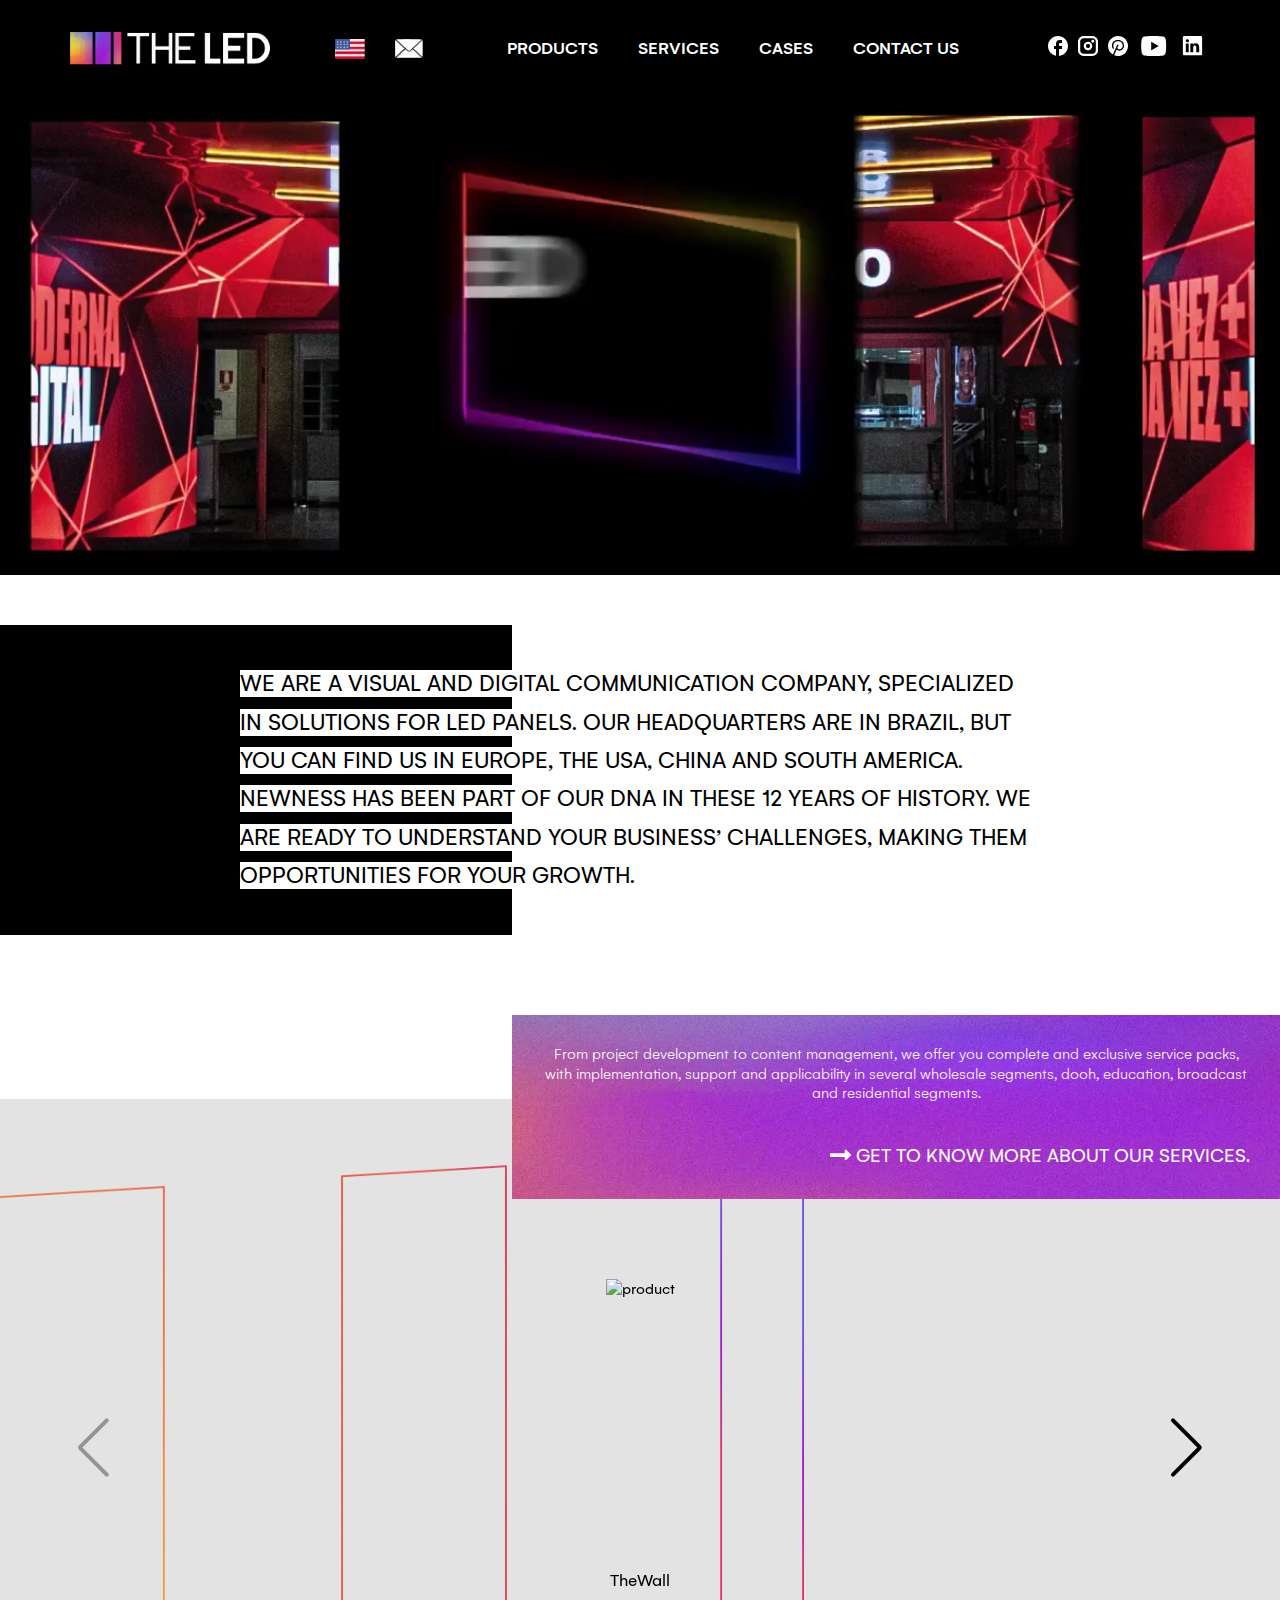
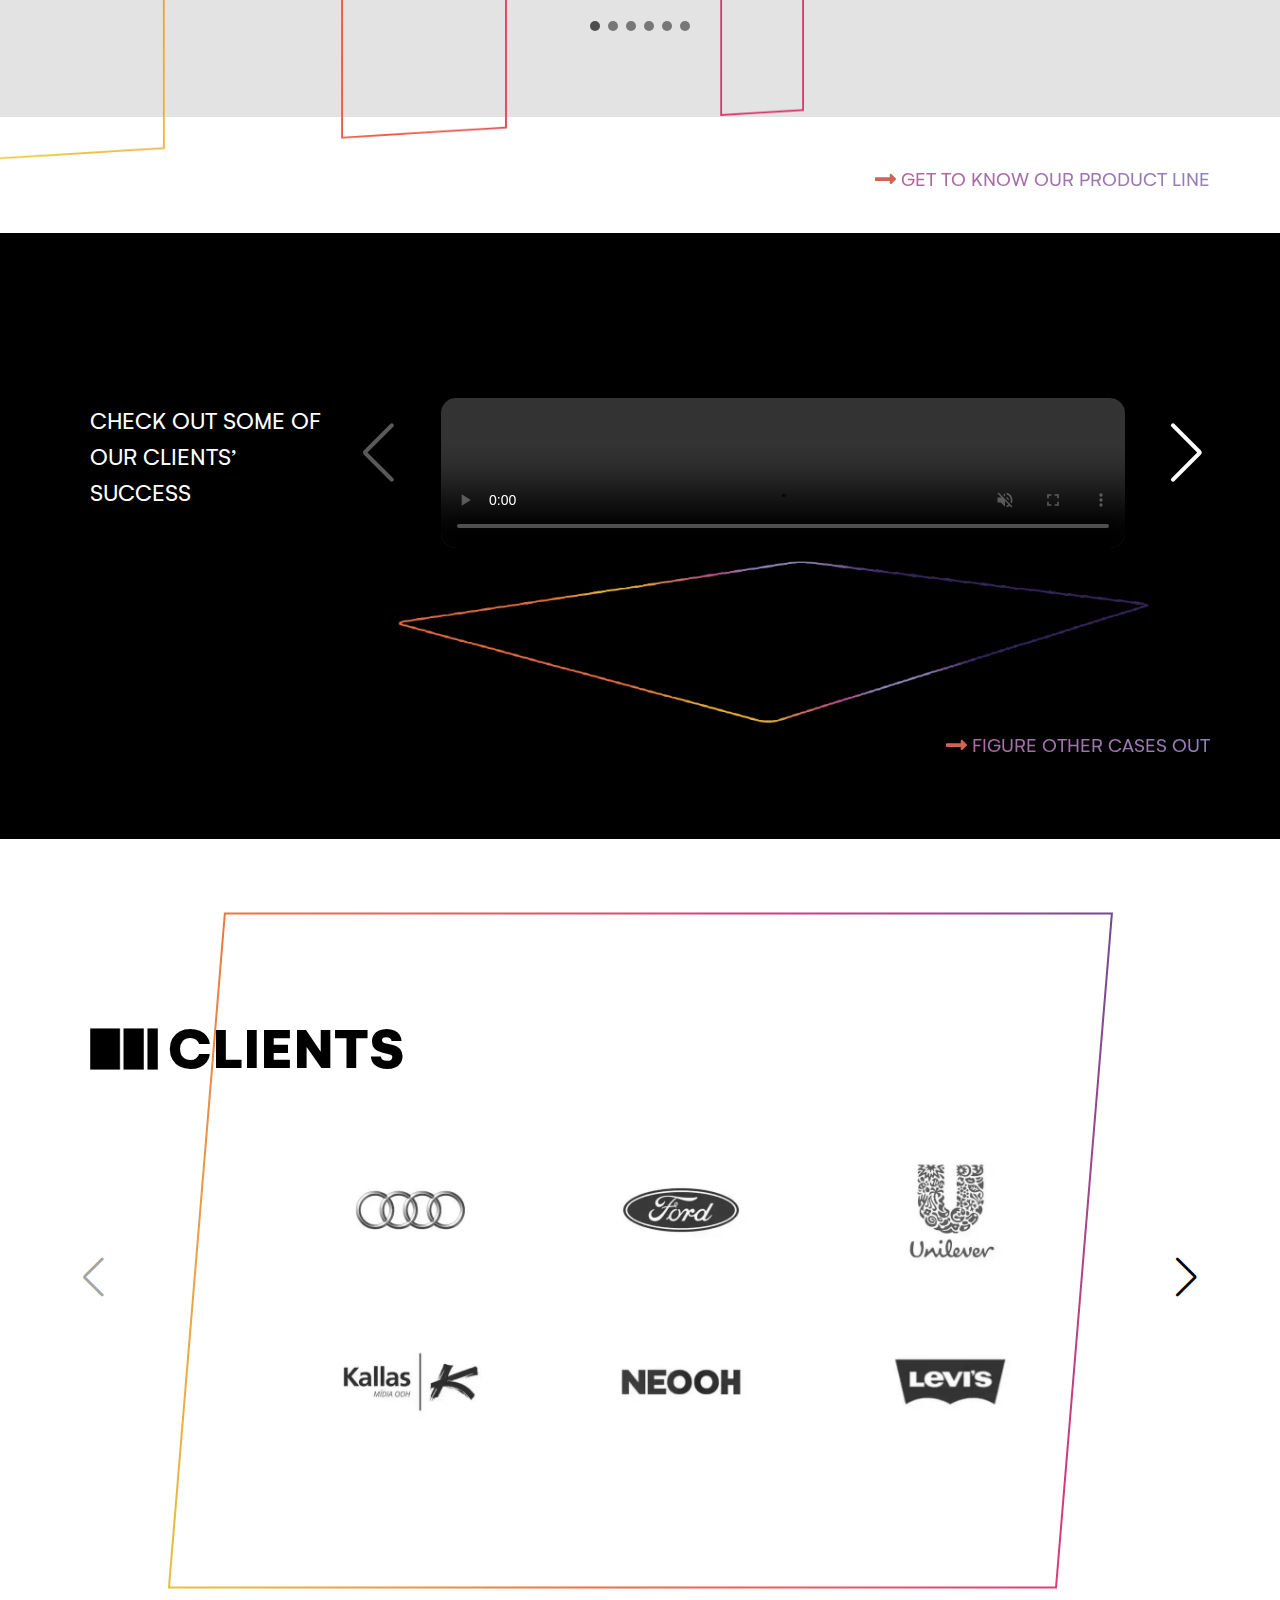
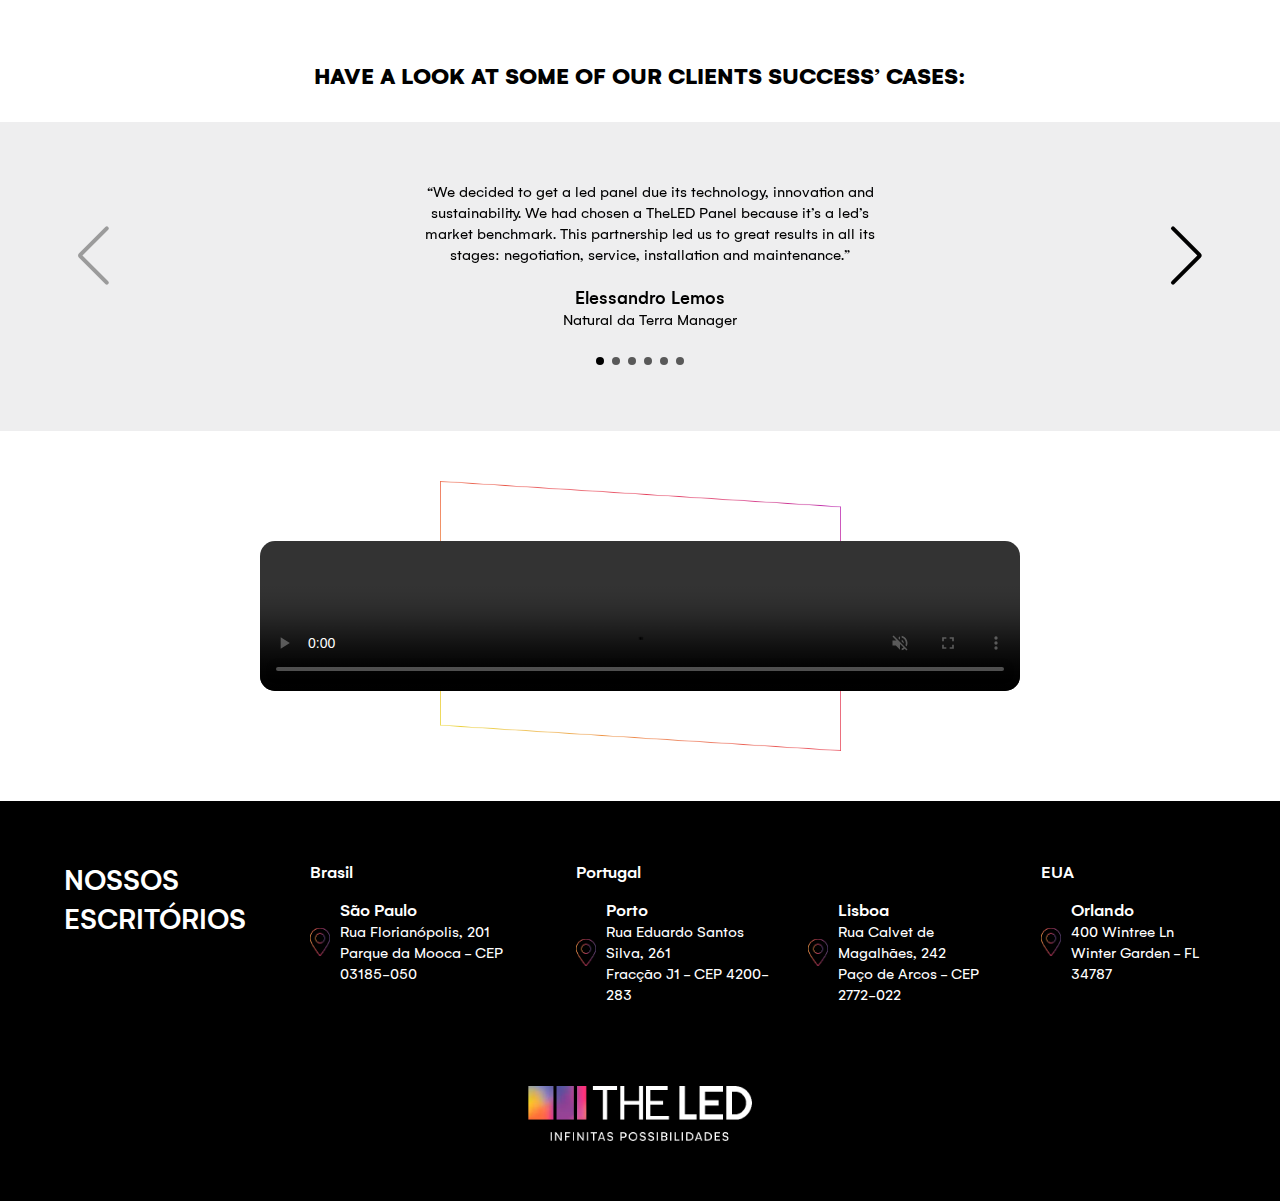
==== commit d883f4d2: "ajustes" ====
--- a/index.html
+++ b/index.html
@@ -9,11 +9,10 @@
       name="description"
       content="We are the largest and most creative interactive technology company in the country, specializing in LED panel solutions. We offer a complete service, from project development to production and content management, with qualified professionals and high-quality products. We offer purchase and rental options."
     />
-    <link rel="stylesheet" href="assets/css/style.css" />
-    <link
-      rel="stylesheet"
-      href="https://cdn.jsdelivr.net/npm/swiper@8/swiper-bundle.min.css"
-    />
+    <link rel="preload" as="assets/css/style.min.css" />
+    <link rel="stylesheet" href="assets/css/style.min.css" />
+    <link rel="preload" as="assets/css/swipper.css" />
+    <link rel="stylesheet" href="assets/css/swipper.css" />
     <link
       rel="shortcut icon"
       href="assets/images/icon.png"
@@ -23,15 +22,23 @@
   <body>
     <header>
       <div class="container">
-        <a href="index.html" class="logo">
+        <a href="" class="logo">
           <img src="assets/images/logo.webp" alt="The Led" />
         </a>
 
         <div class="area_menu">
           <div class="flags">
-            <a href=""><img src="assets/images/bandeira-eua.png" alt="us" /></a>
-            <!-- <a href=""><img src="assets/images/bandeira-es.png" alt="es" /></a>
-            <a href=""><img src="assets/images/bandeira-br.png" alt="br" /></a> -->
+            <div class="area__imgs">
+              <a href=""
+                ><img src="assets/images/bandeira-eua.png" alt="us"
+              /></a>
+              <a href="/es/"
+                ><img src="assets/images/bandeira-es.png" alt="es"
+              /></a>
+              <a href="/br/"
+                ><img src="assets/images/bandeira-br.png" alt="br"
+              /></a>
+            </div>
           </div>
           <a href="mailto:email@email.com" class="email">
             <img src="assets/images/e-mail.png" alt="email" />
@@ -54,10 +61,10 @@
         </div>
 
         <ul class="items_menu big">
-          <li><a href="index.html">Home</a></li>
-          <li><a href="products.html">products</a></li>
-          <li><a href="services.html">services</a></li>
-          <li><a href="cases.html">cases</a></li>
+          <li><a href="products/">Products</a></li>
+          <li><a href="services/">services</a></li>
+          <li><a href="cases/">cases</a></li>
+          <li><a href="mailto:contato@">CONTACT US</a></li>
         </ul>
 
         <div class="sociais">
@@ -137,7 +144,7 @@
 
     <nav class="menu">
       <div class="header_menu">
-        <a class="logo" href="index.html">
+        <a class="logo" href="">
           <img src="assets/images/logo-menu.png" alt="The Led" />
         </a>
 
@@ -145,10 +152,10 @@
       </div>
 
       <ul class="items_menu">
-        <li><a href="/">Home</a></li>
-        <li><a href="products.html">products</a></li>
-        <li><a href="services.html">services</a></li>
-        <li><a href="cases.html">cases</a></li>
+        <li><a href="products">products</a></li>
+        <li><a href="services">services</a></li>
+        <li><a href="cases">cases</a></li>
+        <li><a href="mailto:contato@contato">CONTACT US</a></li>
       </ul>
     </nav>
 
@@ -164,8 +171,12 @@
     <section class="about">
       <div class="container">
         <p>
-          WE ARE THE BIGGER AND MORE CREATIVE TECHNOLOGY COMPANY INTERACTIVE,
-          SPECIALIZED IN COUNTRY LED PANELS SOLUTIONS.
+          We are a visual and digital communication company, specialized in
+          solutions for led panels. Our headquarters are in Brazil, but you can
+          find us in Europe, the USA, China and South America. <br />
+          Newness has been part of our DNA in these 12 years of history. We are
+          ready to understand your business’ challenges, making them
+          opportunities for your growth.
         </p>
       </div>
     </section>
@@ -179,7 +190,7 @@
           broadcast and residential segments.
         </p>
 
-        <a href="" class="call branco"
+        <a href="services.html" class="call branco"
           ><svg
             width="21"
             height="24"
@@ -199,15 +210,15 @@
               </clipPath>
             </defs>
           </svg>
-          Learn more about our services
+          Get to know more about our services.
         </a>
       </div>
     </section>
 
     <section class="callproducts">
       <img
-        src="assets/images/telas-produtos-home.webp"
-        class="bg-prod"
+        data-src="assets/images/telas-produtos-home.webp"
+        class="bg-prod lazyload"
         alt="led"
       />
       <div class="retang"></div>
@@ -215,28 +226,52 @@
         <div class="swiper mySwiper">
           <div class="swiper-wrapper">
             <div class="swiper-slide">
-              <img src="assets/images/01.webp" alt="product" />
+              <img
+                data-src="assets/images/01.webp"
+                class="lazyload"
+                alt="product"
+              />
               <h2 class="nomeprod">TheWall</h2>
             </div>
             <div class="swiper-slide">
-              <img src="assets/images/2.webp" alt="product" />
+              <img
+                data-src="assets/images/2.webp"
+                alt="product"
+                class="lazyload"
+              />
               <h2 class="nomeprod">TheWall</h2>
             </div>
             <div class="swiper-slide">
-              <img src="assets/images/03.webp" alt="product" />
+              <img
+                data-src="assets/images/03.webp"
+                alt="product"
+                class="lazyload"
+              />
               <h2 class="nomeprod">TheWall</h2>
             </div>
 
             <div class="swiper-slide">
-              <img src="assets/images/01.webp" alt="product" />
+              <img
+                data-src="assets/images/01.webp"
+                class="lazyload"
+                alt="product"
+              />
               <h2 class="nomeprod">TheWall</h2>
             </div>
             <div class="swiper-slide">
-              <img src="assets/images/2.webp" alt="product" />
+              <img
+                data-src="assets/images/2.webp"
+                class="lazyload"
+                alt="product"
+              />
               <h2 class="nomeprod">TheWall</h2>
             </div>
             <div class="swiper-slide">
-              <img src="assets/images/03.webp" alt="product" />
+              <img
+                class="lazyload"
+                data-src="assets/images/03.webp"
+                alt="product"
+              />
               <h2 class="nomeprod">TheWall</h2>
             </div>
           </div>
@@ -270,7 +305,7 @@
               </clipPath>
             </defs>
           </svg>
-          Discover the complete product line
+          GET TO KNOW OUR PRODUCT LINE
         </a>
       </div>
     </div>
@@ -278,7 +313,7 @@
     <section class="callcases">
       <div class="container">
         <div class="casescontent">
-          <h2>CONFIRA ALGUNS DOS SUCESSOS DE NOSSOS CLIENTES:</h2>
+          <h2>CHECK OUT SOME OF OUR CLIENTS’ SUCCESS</h2>
           <div class="swiper svid">
             <div class="swiper-wrapper">
               <div class="swiper-slide">
@@ -304,7 +339,7 @@
             <div class="swiper-button-prev"></div>
           </div>
         </div>
-        <a href="" class="call"
+        <a href="products.html" class="call"
           ><svg
             width="21"
             height="24"
@@ -324,7 +359,7 @@
               </clipPath>
             </defs>
           </svg>
-          see other cases
+          FIGURE OTHER CASES OUT
         </a>
       </div>
     </section>
@@ -360,6 +395,12 @@
 
             <div class="swiper-slide">
               <img
+                src="assets/images/clients/LOGO_IPIRANGA.webp"
+                alt="Ipiranga "
+              />
+            </div>
+            <div class="swiper-slide">
+              <img
                 src="assets/images/clients/LOGO_PEUGEOT.webp"
                 alt="Peugeot"
               />
@@ -373,36 +414,30 @@
             <div class="swiper-slide">
               <img src="assets/images/clients/LOGO_NESTLE.webp" alt="Nestle " />
             </div>
+
+            <div class="swiper-slide">
+              <img src="assets/images/clients/LOGO_KALLAS.webp" alt="Kallas " />
+            </div>
+            <div class="swiper-slide">
+              <img src="assets/images/clients/LOGO_NEOOH.webp" alt="Neooh " />
+            </div>
+            <div class="swiper-slide">
+              <img src="assets/images/clients/LOGO_LEVIS.webp" alt="Levis " />
+            </div>
+            <div class="swiper-slide">
+              <img src="assets/images/clients/LOGO_SAP.webp" alt="Sap " />
+            </div>
+            <div class="swiper-slide">
+              <img src="assets/images/clients/LOGO_HERING.webp" alt="Hering " />
+            </div>
+            <div class="swiper-slide">
+              <img src="assets/images/clients/LOGO_IBM.webp" alt="IBM " />
+            </div>
             <div class="swiper-slide">
               <img src="assets/images/clients/LOGO_DELL.webp" alt="Dell " />
             </div>
             <div class="swiper-slide">
               <img src="assets/images/clients/LOGO_CeA.webp" alt="cea " />
-            </div>
-            <div class="swiper-slide">
-              <img
-                src="assets/images/clients/LOGO_IPIRANGA.webp"
-                alt="Ipiranga "
-              />
-            </div>
-
-            <div class="swiper-slide">
-              <img src="assets/images/clients/LOGO_KALLAS.webp" alt="Kallas " />
-            </div>
-            <div class="swiper-slide">
-              <img src="assets/images/clients/LOGO_NEOOH.webp" alt="Neooh " />
-            </div>
-            <div class="swiper-slide">
-              <img src="assets/images/clients/LOGO_LEVIS.webp" alt="Levis " />
-            </div>
-            <div class="swiper-slide">
-              <img src="assets/images/clients/LOGO_SAP.webp" alt="Sap " />
-            </div>
-            <div class="swiper-slide">
-              <img src="assets/images/clients/LOGO_HERING.webp" alt="Hering " />
-            </div>
-            <div class="swiper-slide">
-              <img src="assets/images/clients/LOGO_IBM.webp" alt="IBM " />
             </div>
           </div>
           <div class="swiper-button-next"></div>
@@ -413,36 +448,90 @@
 
     <section class="opinions">
       <img
-        src="assets/images/moldura-opinioes.png"
+        data-src="assets/images/moldura-opinioes.png"
         alt="moudura"
-        class="mold"
+        class="mold lazyload"
       />
-      <h2 class="tl_op">Know the opinion of our customers</h2>
-
-      <div class="container">
-        <h2>Know the opinion of our customers</h2>
+      <h2 class="tl_op">HAVE A LOOK AT SOME OF OUR CLIENTS SUCCESS’ CASES:</h2>
+
+      <div class="container">
+        <h2>HAVE A LOOK AT SOME OF OUR CLIENTS SUCCESS’ CASES:</h2>
 
         <div class="swiper commmetns">
           <div class="swiper-wrapper">
             <div class="swiper-slide">
               <p>
-                Lorem ipsum dolor sit amet consectetur adipisicing elit. Id
-                consectetur magnam porro minima nostrum, dolorum explicabo vero
-                mollitia asperiores at laudantium? Laborum earum omnis
-                perspiciatis aliquid numquam, consectetur id. Eos.
+                “We decided to get a led panel due its technology, innovation
+                and sustainability. We had chosen a TheLED Panel because it’s a
+                led’s market benchmark. This partnership led us to great results
+                in all its stages: negotiation, service, installation and
+                maintenance.”
               </p>
 
-              <h3 class="name">Lorem, ipsum dolor.</h3>
-              <h4 class="office">Office</h4>
+              <h3 class="name">Elessandro Lemos</h3>
+              <h4 class="office">Natural da Terra Manager</h4>
             </div>
             <div class="swiper-slide">
               <p>
-                Lorem ipsum dolor sit amet consectetur adipisicing elit. Id am,
-                consectetur id. Eos.
+                “We have the Digital Signage Solution of The Led Group in our
+                shop’s facade. The elements applied there call the client’s
+                attention even though they are distant”
               </p>
 
-              <h3 class="name">Lorem, ipsum dolor.</h3>
-              <h4 class="office">Office 2</h4>
+              <h3 class="name">Julio Tanako</h3>
+              <h4 class="office">CEO KT Retailing</h4>
+            </div>
+
+            <div class="swiper-slide">
+              <p>
+                “As soon as we opened our new store, we had a fascinating
+                surprise. Our customers and collaborators were dazzled about the
+                new features of our shop. The cashier area with two stunning
+                panels provided a brilliant entrance”
+              </p>
+
+              <h3 class="name">Lisete Gomes</h3>
+              <h4 class="office">Riachuelo Manager</h4>
+            </div>
+
+            <div class="swiper-slide">
+              <p>
+                “The store is amazing! The facade is fantastically flashy. The
+                TheLED panels bring all the technological background to the
+                future concept we need in Riachuelo”
+              </p>
+
+              <h3 class="name">Stephanie Monteiro</h3>
+              <h4 class="office">Riachuelo Manager</h4>
+            </div>
+
+            <div class="swiper-slide">
+              <p>
+                “Since the installation of the panels in our showcases, the
+                feedback from our teams and costumers has been being brilliant!
+                The moving image is such an attractive feature that enthuses the
+                eyes, which naturally attracts the people. Our teams are so
+                excited that they do not want us to take the led panels out
+                anymore.”
+              </p>
+
+              <h3 class="name">Ariela Silva</h3>
+              <h4 class="office">
+                Visual Merchandasing Manager of Levis Morumbi Store
+              </h4>
+            </div>
+
+            <div class="swiper-slide">
+              <p>
+                “Nowadays, customers behave in a differente way when shopping. 5
+                years ago, for example, the customer used to come 5 times to the
+                showroom before closing a deal. Now, they come just once. The
+                digitalization has the crucial role of giving more concentrated
+                information in a short period of time.”
+              </p>
+
+              <h3 class="name">Roberto Gaspareti</h3>
+              <h4 class="office">Mercedes-Benz Development Senior Manager</h4>
             </div>
           </div>
           <div class="swiper-pagination"></div>
@@ -537,10 +626,10 @@
       </div>
     </footer>
 
-    <script src="assets/js/main.js"></script>
+    <script async src="assets/js/main.js"></script>
 
     <!-- Swiper JS -->
-    <script src="https://cdn.jsdelivr.net/npm/swiper@8/swiper-bundle.min.js"></script>
+    <script src="assets/js/slides.js"></script>
 
     <!-- Initialize Swiper -->
     <script>
@@ -573,10 +662,11 @@
 
       var swiper3 = new Swiper(".scli", {
         slidesPerView: 4,
+
         grid: {
           rows: 2,
         },
-        spaceBetween: 25,
+        spaceBetween: 0,
         navigation: {
           nextEl: ".swiper-button-next",
           prevEl: ".swiper-button-prev",
@@ -591,8 +681,8 @@
             },
           },
           "@1.50": {
-            slidesPerView: 6,
-            spaceBetween: 20,
+            slidesPerView: 4,
+            spaceBetween: 25,
             grid: {
               rows: 2,
             },
--- a/assets/css/style.min.css
+++ b/assets/css/style.min.css
@@ -0,0 +1 @@
+#smartplayer#smartplayer#smartplayer .smartplayer-smartplay{opacity:0}.banner{position:relative}.banner::after{display:block;width:100%;height:100%;position:absolute;z-index:100000000;opacity:0;content:"";top:0;left:0}video{display:block;width:100%}.banner video{max-height:300px}.about{margin:30px 0;padding:30px 0;background:linear-gradient(to right,#000 40%,#fff 30%)}.about .container{padding-left:20px}.about p{background:#fff;display:inline;line-height:1.6;text-transform:uppercase;font-size:20px}.prod_call{padding-top:30px}.callservice{display:flex;justify-content:flex-end;background:#fff;box-shadow:inset 0 -100px #e3e3e3}.area-servicec{text-align:center;background:url(../images/bg__.webp);background-repeat:no-repeat;background-size:cover;width:90%;padding:20px}.area-servicec *{color:#fff}.area-servicec p{font-weight:300;font-size:16px;line-height:1.2;margin-bottom:30px}.callproducts{position:relative}.bg-prod{position:absolute;top:50%;object-fit:cover;transform:translateY(-50%);z-index:1}.retang{background:#e3e3e3;display:block;height:80%;position:absolute;width:85%}.callproducts .swiper-slide img{height:280px;object-fit:contain;position:relative}.callproducts .swiper-slide{display:flex;justify-content:center;padding:20px 0;position:relative;z-index:10000}.callproducts .call{margin-top:70px}.callproducts span.swiper-pagination-bullet{background:#767777;opacity:1;width:10px;height:10px}.callproducts .swiper-pagination-bullet-active{background:#fff!important}.callcases{background:#000;padding:30px 0;margin-top:40px}.callcases .call{color:#fff;margin-top:0}.svid .swiper-button-next,.svid .swiper-button-prev,.svid .swiper-rtl .swiper-button-next,.swiper-button-prev{top:30%}.svid{position:relative}.svid .swiper-slide{min-height:260px;color:#fff}.svid .swiper-button-next,.swiper-button-prev{color:#ffff!important}.svid video{max-width:80%;margin:0 auto;object-fit:cover;position:relative}.svid::after{content:"";position:absolute;width:100%;background:url(../images/case-tela-inf.png) no-repeat;background-size:contain;height:150px;bottom:-20px;z-index:0}.casescontent .swiper-slide video,.institution video{border-radius:10px}.callclients{background:0 0;position:relative;margin:60px 0}.mcase{display:block;max-width:85%!important;margin:0 auto;position:absolute;left:50%;object-fit:contain;height:220px;z-index:2000;top:50%;transform:translate3d(-50%,-50%,0)}.callclients .title{margin:0 20px;position:relative;z-index:1000}.callclients .container{max-width:100%;width:100%}.scli .swiper-slide img{height:auto;filter:grayscale(100%);transition:filter .5s;width:56px}.scli .swiper-slide img:hover{filter:none}.scli .swiper-wrapper{display:flex!important;flex-direction:row!important}.scli .swiper-button-next,.scli .swiper-button-prev{top:40%!important}.scli .swiper-button-next,.scli .swiper-button-prev{color:#d4d4d3!important}.swiper-button-next:after,.swiper-button-prev:after{font-size:30px!important}.opinions{background:#eeeeef;margin-top:30px;padding:60px 0 20px}.opinions .container{position:relative;z-index:100}.opinions h2{font-size:20px;line-height:1.2;margin-bottom:20px}.commmetns .swiper-slide{flex-direction:column!important;padding:0 0 0 20px}.commmetns p{margin-bottom:30px;text-align:center}.commmetns h3{font-weight:500}.commmetns .swiper-slide.swiper-slide-active{padding-bottom:40px}.commmetns h4{font-weight:400}.commmetns .swiper-pagination-bullet{background:#595959!important;opacity:1}.commmetns .swiper-horizontal>.swiper-pagination-bullets,.swiper-pagination-bullets.swiper-pagination-horizontal,.swiper-pagination-custom,.swiper-pagination-fraction{bottom:0!important}.commmetns .swiper-pagination-bullet-active{background:#000!important}.commmetns .swiper-button-next:after,.commmetns .swiper-rtl .swiper-button-prev:after{color:#000}.opinions{position:relative}.mold{position:absolute;height:80%;top:50%;transform:translateY(-50%);left:0}.scli::after,.scli::before{content:"";display:block;width:50px;height:100%;background:#fff;position:absolute;top:0;z-index:1}.scli::before{left:inherit;right:0!important;z-index:100}.swiper-button-next,.swiper-button-prev,.swiper-rtl .swiper-button-next,.swiper-rtl .swiper-button-prev{position:relative;z-index:10000!important}.institution{background:url(../images/moldura-video-desktop.webp) no-repeat;background-size:contain;margin-left:15px;margin-right:15px;background-position:center}.institution .container{padding:60px 0}.mySwiper .swiper-slide{display:grid;text-align:center}.nomeprod{font-weight:400;font-size:18px;margin-bottom:25px;margin-top:10px}.callcases .swiper-button-next:after,.callcases .swiper-rtl .swiper-button-prev:after{color:#fff!important}.callcases h2{color:#fff;font-weight:400;text-align:center;line-height:1.2;font-size:20px;margin-bottom:40px;padding:0 20px}.callproducts .swiper-button-next:after,.callproducts .swiper-button-prev:after{color:#000}.swiper.scli{width:100%;height:100%;margin-left:auto;margin-right:auto}.scli .swiper-slide{text-align:center;background:#fff;height:calc((100% - 30px)/ 2)!important;display:flex;justify-content:center;align-items:center}.scli .swiper-slide{margin:0!important;padding:0!important}.swiper-grid-column>.swiper-wrapper{padding:0 40px!important}@media (min-width:500px){.bg-prod{height:90%;left:50%;transform:translate3d(-50%,-50%,0)}.container{max-width:1140px!important}.banner video{max-height:none}.swiper-slide img{height:300px}.svid::after,.svid::before{height:180px;z-index:0;left:50%;transform:translateX(-35%)}}@media (min-width:800px){.swiper-grid-column>.swiper-wrapper{padding:0!important}.institution video{border-radius:15px}.callclients{padding:120px 0;background-size:930px;background-position:center;background:0 0;position:relative}.mcase{display:block;max-width:930px;margin:0 auto;position:absolute;left:50%;object-fit:contain;height:auto;z-index:10;top:50%;transform:translate3d(-50%,-50%,0)}.callclients .container{max-width:896!important}.callclients .swiper-slide ::selection,.scli .swiper-slide ::selection{background:0 0}.scli .swiper-button-next:after,.scli .swiper-button-prev:after{color:#000;font-size:40px!important}.mold{display:none}.institution{margin:20px 0;padding:20px 0}.about p{font-size:24px!important}.opinions h2{font-size:24px!important;display:none}.tl_op{display:block!important;text-align:center;background:#fff;padding-bottom:30px}.about{margin:50px 0 80px;padding:40px 0}.area-servicec p{text-align:center;font-size:16px!important}.area-servicec .call,.callproducts .call{justify-content:flex-end}.call{font-size:18px!important}.area-servicec{width:60%;padding:30px;background:url(../images/bg__.webp) no-repeat;background-size:cover;position:relative;z-index:100}.area-servicec p{max-width:100ch;margin:0 auto 40px}.bg-prod{width:100%;object-fit:contain}.callproducts .swiper-pagination-bullet-active{background:#4f4d4d!important}.svid::after,.svid::before{display:none}img.bg-prod{left:0;transform:translate3d(-25%,-50%,0);height:120%}.institution{margin:50px 0}.institution .container{max-width:800px!important}.retang{width:100%;height:85%}.callproducts{background:#e3e3e3;padding-bottom:80px}.callproducts .container{padding-top:60px}.institution .container{padding:40px 20px}.callproducts .swiper-button-next:after,.callproducts .swiper-button-prev:after{font-size:60px!important;color:#000}.swiper.mySwiper.swiper-initialized.swiper-horizontal.swiper-pointer-events.swiper-backface-hidden{padding:0 80px}.prod_call{padding-top:50px}.callcases{padding:100px 0 80px}.callcases .call{justify-content:flex-end}.callcases h2{font-size:24px;line-height:1.5;max-width:300px;margin-bottom:150px;text-align:left}.casescontent{display:flex;align-items:center}.casescontent .swiper-slide{display:block;min-height:400px;display:flex;justify-content:center;align-items:center;padding-bottom:120px;position:relative}.casescontent .swiper-slide::after{content:url(../images/videodesc.png);position:absolute;bottom:0!important;left:50%;transform:translateX(-45%);width:100%}.casescontent .swiper-slide video{height:100%!important;border-radius:15px;display:block;position:relative;z-index:100;object-fit:cover}.casescontent .swiper-button-next:after,.casescontent .swiper-button-prev:after{font-size:60px!important;color:#fff!important}.commmetns h3,.commmetns h4,.opinions .container{text-align:center!important}.commmetns .swiper-button-next:after,.commmetns .swiper-button-prev:after{font-size:60px!important;color:#000}.about .container{max-width:800px!important;padding-left:0}.opinions p{font-size:16px!important;padding:40px 80px 0 80px;max-width:70ch;margin:0 auto 20px}.opinions{padding:0 0 60px}.scli::after,.scli::before{content:"";display:block;width:140px;height:100%;background:#fff;position:absolute;top:0;z-index:1}.scli::before{left:inherit;right:0!important;z-index:100}.swiper-button-next,.swiper-button-prev,.swiper-rtl .swiper-button-next,.swiper-rtl .swiper-button-prev{position:relative;z-index:10000!important}.scli .swiper-slide img{width:142px;margin-bottom:30px}.scli .swiper-slide{justify-content:start}.callclients .title{margin-bottom:60px}}.sprod .swiper-slide{padding:0}.sprod .swiper-button-next,.sprod .swiper-button-prev{color:#fff!important}.sprod .swiper-button-next:after,.sprod .swiper-button-prev:after{font-size:30px!important}.product{background:#e6e7e8;padding:30px 0 40px;box-shadow:inset 0 -100px #fff}.product .title{margin:20px auto;text-align:center;display:block;font-weight:500;font-size:30px;text-transform:none;display:flex;justify-content:center}.product .title::before{height:20px;width:35px}.product li{display:flex;gap:10px;margin-bottom:5px}.product li::before{content:"→ "}.difs{background:url(../images/bgp.webp) no-repeat;background-size:cover;display:flex;text-align:center;flex-wrap:wrap;gap:20px;justify-content:center;position:relative;padding:10px 30px;margin-top:20px;border-radius:0 60px 60px}.difs .item span{color:#fff;text-transform:uppercase;font-size:10px;line-height:1.2;display:block}.difs .item img{max-width:40px!important;margin:0 auto 10px auto}.item{width:100%;max-width:60px}.desk,.img_desk{display:none!important}@media (min-width:800px){.product .title{display:flex!important}.title.td_{display:none!important}.product{padding:0;box-shadow:0 -125px #fff inset,0 50px #fff inset}.desk{display:block;background:#fff;padding:10px 0;text-align:left!important;justify-content:flex-start!important;padding-left:10%;position:relative;top:20px}.products .container{max-width:90%!important;margin:initial;margin-left:auto}.sprod img{margin:0 auto}.img_desk{display:block!important}.sprod,.td_{display:none!important}.area-desc{display:grid;grid-template-columns:1fr 1fr 40%;align-items:center;gap:40px;height:100%}.i2{max-height:456px;height:100%;width:100%;object-fit:cover}.difs{min-width:400px;width:max-content;max-width:640px;position:relative;bottom:60px;right:-40%;flex-wrap:nowrap}}.scases img{object-fit:cover!important;width:100%;max-width:100%!important}.scases video{display:block;width:100%}.scases .swiper-slide{padding:0}.scases .swiper-button-next,.swiper-button-prev{color:#fff}.area-logo{display:flex;justify-content:center;align-items:center;padding:15px 0}.area-logo img{width:120px}.sub{text-transform:uppercase;display:flex;align-items:center;gap:5px;line-height:1;font-size:18px;margin-bottom:15px}.sub::before{content:"→"}.solution{background:#e6e7e8;box-shadow:inset 0 -125px #fff;padding:40px 0;margin-top:20px}.solution p{margin-bottom:40px}.solution .container{position:relative}.area-result{display:flex;justify-content:flex-end;margin-right:30px}.result{background:url(../images/bgp.webp) no-repeat;background-size:cover;padding:20px 40px;border-radius:0 80px 80px 80px;width:88%}.result *{color:#fff}.result p{margin-bottom:0;font-weight:300}@media (min-width:800px){.scases img{height:100%}.cases{display:grid;gap:30px}.case p{font-size:16px!important}.cases .swiper-slide img{height:100%}.desk_grid{position:relative;display:flex;flex-direction:column;align-items:center;background:#e6e7e8;box-shadow:inset 0 150px #fff}.area-logo{margin-bottom:40px}.solution{box-shadow:none}.result{position:absolute;bottom:-27%;left:60%;z-index:100;width:60%;max-width:700px}.case{display:grid;grid-template-columns:2fr 650px;margin-bottom:190px}.case video{height:100%;object-fit:cover}.case:nth-child(2n){grid-template-columns:1fr 2fr}.case:nth-child(2n) .result{left:inherit;right:60%}.case:nth-child(odd) .desk_grid{order:1}.case:nth-child(odd) .scases{order:2}.solution{padding:0;margin-bottom:30px}.desk_grid .container{width:100%;padding:0 20px}.case .scases{width:100%;display:flex;justify-content:center;align-items:center;height:100%}.case .swiper-slide.swiper-slide-active{display:flex;align-items:center}}@media (max-width:1500px){.case,.case:nth-child(2n){grid-template-columns:1fr 700px}.result{bottom:-23%;max-width:700px;width:100%}}@media (max-width:1200px){.case,.case:nth-child(2n){grid-template-columns:repeat(2,1fr)}}@media (max-width:800px){.result{max-width:90%}}.service:nth-child(odd){background:linear-gradient(to right,#e6e7e8 40%,#fff 30%);display:flex;flex-direction:column;box-shadow:0 25px inset #fff}.service{margin-bottom:80px}.service .title--2{background-size:cover;height:auto;min-height:74px!important;align-items:center}.service:nth-child(2n) .title--2{right:inherit;background:url(../images/faixa-uma-linha.png) no-repeat;background-size:cover;justify-content:flex-end;background-position:bottom;border-right:2px solid #9c24c88e}.service:nth-child(2n) .title--2::before{display:none}@media (min-width:500px){.service:nth-child(2n) .title--2::before{display:block}}.title--2{display:flex;position:relative;right:-20%;width:80%;margin-bottom:40px;padding:8px 15px;text-transform:uppercase;font-size:24px;background:url(../images/faixa-duas-linhas.png) no-repeat;background-size:contain;position:relative;min-height:77px!important}.title--2::before{content:"";height:1px;width:100%;position:absolute;background-image:linear-gradient(to right,#654e96,#da496e,#d6b855);display:block;top:0;right:0;opacity:.6}.service .container>p{margin-bottom:30px}.service li{display:grid;grid-template-columns:30px 1fr;align-items:center;gap:20px;margin-bottom:20px}.service p.container{display:none}@media (max-width:420px){.title--2{display:flex;align-items:center;gap:10px;flex-direction:row-reverse;min-height:53px!important}}@media (min-width:800px){.main-products{margin-bottom:60px}.service:nth-child(2n) .title--2{border:none}.service:nth-child(2n) .title--2,.title--2{width:100%;text-align:center;position:static;justify-content:center;background:0 0;margin-bottom:30px!important;padding:0}.title--2::before{display:none}.title--2{display:flex;align-items:center;gap:10px;flex-direction:row-reverse}.title--2::after{content:"";display:block;height:28px;background:url(../images/telas.png);width:45px;background-size:contain;display:inline-block}.service .container.c2{width:100%;max-width:80%!important;margin-left:auto;margin-right:0}.service:nth-child(2n) .container.c2{margin-left:0;margin-right:auto}.container.c2>p{display:none}.service p.container{text-align:center;display:block;max-width:900px!important;margin:0 auto 20px;position:relative;z-index:100}.service p{font-size:16px!important}.service:nth-child(odd){background:0 0}.service:nth-child(2n) .title--2::before{display:none}.service ul{display:flex;background:#e6e7e8;padding:30px 120px;gap:30px;border-radius:150px 0 0 150px;z-index:100;position:relative;z-index:500;justify-content:center}.service{position:relative;margin-bottom:200px}.service::after{content:"";position:absolute;right:0;height:380px;width:100px;top:60px;background:url(../images/aderecoodd.webp) no-repeat;background-position:center;z-index:100;background-size:contain}.service::before{content:"";display:block;width:85%;height:250px;background:url(../images/caseodd.webp) no-repeat;background-size:cover;position:absolute;right:0;bottom:-100px;z-index:0}.service:nth-child(2n)::after{content:"";position:absolute;right:inherit;left:0;height:450px;width:100px;background-position:center;top:60px;background:url(../images/aderecoeven.webp) no-repeat;z-index:100;background-size:contain}.service:nth-child(2n)::before{right:inherit;background:url(../images/caseevenn.webp) no-repeat;left:0}.service:nth-child(2n) ul{border-radius:0 150px 150px 0}.service li{display:block;text-align:center;max-width:250px;width:100%}.service li img{height:40px;margin:0 auto 20px;object-fit:contain}}@font-face{font-family:Gelion;src:url(../fonts/Gelion\ Light.woff);font-weight:300}@font-face{font-family:Gelion;src:url(../fonts/Gelion\ Regular.woff);font-weight:400}@font-face{font-family:Gelion;src:url(../fonts/Gelion\ Medium.woff);font-weight:500}@font-face{font-family:Gelion;src:url(../fonts/Gelion\ Bold.woff);font-weight:600}@font-face{font-family:Gelion;src:url(../fonts/Gelion\ Black.woff);font-weight:900}*{margin:0;padding:0;box-sizing:border-box;text-decoration:none;list-style:none;color:#000;font-family:Gelion,sans-serif}img{display:block;max-width:100%!important;height:auto}body{overflow-x:hidden}@media (min-width:800px){p{font-size:20px!important}}.container{width:90%;margin:0 auto;max-width:350px}header{background:#000;height:97px}.logo{max-width:144px;flex:1}header .container{display:grid;grid-template-columns:repeat(2,1fr);align-items:center;height:100%;gap:20px}.area_menu{display:flex;flex:1;align-items:center;justify-content:flex-end;gap:20px}.flags{position:relative;height:20px;overflow:hidden;width:31px;cursor:pointer}.flags.ativo{overflow:auto;height:60px;z-index:100;top:20px}.flags::after{display:block;content:"";width:100%;height:100%;background:0 0;position:absolute;top:0;left:0}.flags.ativo::after{display:none}.email img,.flags img{height:20px;object-fit:contain;width:100%}.email,.mobile{background:0 0;border:none;display:flex;align-items:center;justify-content:center;cursor:pointer}.menu{background:#f2f2f2;position:absolute;top:0;transition:all .8s;left:-100%;height:100vh;width:70%;padding:20px;z-index:900000000000000000}.menu.active{left:0}.header_menu{display:flex;justify-content:space-between;align-items:center;margin-bottom:40px}.close{background:0 0;border:none;font-size:30px;font-weight:700;color:#333;padding:3px}.items_menu{display:grid;gap:20px;text-transform:uppercase}.items_menu a{color:#333;font-size:18px;transition:all .9s}.items_menu a:hover{color:#dc35a9}.call{display:flex;justify-content:flex-end;align-items:flex-start;font-size:18px;font-weight:500;gap:5px;text-align:center;background:linear-gradient(to right,#f26c40 0,#c95182 50%,#937fbb 100%);-webkit-background-clip:text;-webkit-text-fill-color:transparent;text-transform:uppercase;font-weight:400}.call.branco{background:0 0;font-weight:400;color:#fff;-webkit-background-clip:text;-webkit-text-fill-color:initial}.title{font-size:35px;text-transform:uppercase;display:flex;font-weight:900;line-height:1;align-items:center;gap:10px}.title::before{content:"";height:28px;background:url(../images/telas.png);width:45px;background-size:contain;display:inline-block}footer{background:#000;padding:40px 0}footer .container h2{font-size:18px;font-weight:600;margin-bottom:15px}.state{display:grid;align-items:center;grid-template-columns:30px 1fr;gap:20px}.state h3{font-size:16px;font-weight:500}.local{margin-bottom:40px}.portugal .state{margin-bottom:20px}footer p{font-size:14px}footer *{color:#fff}footer span{color:#fff;text-transform:uppercase;font-size:10px;letter-spacing:1px}footer>h2{font-size:20px;padding-bottom:40px;font-weight:300!important}.arealogo{display:flex;flex-direction:column;align-items:center}.arealogo img{max-width:184px!important}.main-products .title{font-size:30px;text-transform:none;font-weight:600;margin-bottom:20px;text-transform:uppercase}.main-products.bgcinza .title::before{display:none}.main-products.bgcinza .title{font-size:24px;text-transform:none}.main-products .container{padding-left:30px;padding-right:10px;max-width:none;width:100%!important;margin:0}.main-products p{font-size:16px;line-height:1.2;margin-left:20px}.main-products{padding:40px 0;position:relative}.mold-main{position:absolute;height:70%;top:50%;transform:translateY(-50%)}.main-products .container{position:relative;z-index:100}.items_menu.big{display:none}.sociais{display:none}.fdesk{display:none}.tl_op{display:none}.bgcinza{background:#eee}footer p,footer span{font-size:16px!important}.state h3{font-size:18px}@media (min-width:800px){.main-products p{margin-left:40px;font-size:16px!important}.items_menu{gap:0}.mobile{display:none!important}footer>h2{display:none!important}.main-products.bgcinza .title{font-size:30px}.fdesk{display:block;font-size:30px!important}header .container{display:flex!important;justify-content:space-between}.items_menu.big{display:flex}.items_menu.big a{color:#fff;font-size:18px;font-weight:500;padding:20px}.items_menu.big a:hover{color:#dc35a9}.area_menu{flex:none!important}.logo{max-width:200px}.title{font-size:60px}.title::before{height:42px;width:68px}.area_menu{gap:30px}footer .container{display:grid;grid-template-columns:1fr 4fr;gap:20px;max-width:90%!important}footer{padding:60px 0;margin-top:0}.locals{display:flex;justify-content:space-evenly;gap:30px}.bgcinza{margin-bottom:0}footer h2{font-size:16px;margin-bottom:15px;font-weight:500!important}.state h3{font-size:18px}.state{grid-template-columns:20px 1fr;gap:10px}.arealogo{flex:1;grid-column:-1/1}.arealogo img{max-width:225px!important}.pst{display:flex;justify-content:space-evenly;gap:30px}.tl_op{display:block}.sociais{display:flex}.sociais a:hover svg path{fill:#dc35a9}.sociais a svg path{transition:ease .7s}.sociais a{padding:5px}.call{font-size:20px!important}}--- a/assets/css/swipper.css
+++ b/assets/css/swipper.css
@@ -0,0 +1,13 @@
+/**
+ * Swiper 8.4.7
+ * Most modern mobile touch slider and framework with hardware accelerated transitions
+ * https://swiperjs.com
+ *
+ * Copyright 2014-2023 Vladimir Kharlampidi
+ *
+ * Released under the MIT License
+ *
+ * Released on: January 30, 2023
+ */
+
+@font-face{font-family:swiper-icons;src:url('data:application/font-woff;charset=utf-8;base64, [base64]//wADZ2x5ZgAAAywAAADMAAAD2MHtryVoZWFkAAABbAAAADAAAAA2E2+eoWhoZWEAAAGcAAAAHwAAACQC9gDzaG10eAAAAigAAAAZAAAArgJkABFsb2NhAAAC0AAAAFoAAABaFQAUGG1heHAAAAG8AAAAHwAAACAAcABAbmFtZQAAA/gAAAE5AAACXvFdBwlwb3N0AAAFNAAAAGIAAACE5s74hXjaY2BkYGAAYpf5Hu/j+W2+MnAzMYDAzaX6QjD6/4//Bxj5GA8AuRwMYGkAPywL13jaY2BkYGA88P8Agx4j+/8fQDYfA1AEBWgDAIB2BOoAeNpjYGRgYNBh4GdgYgABEMnIABJzYNADCQAACWgAsQB42mNgYfzCOIGBlYGB0YcxjYGBwR1Kf2WQZGhhYGBiYGVmgAFGBiQQkOaawtDAoMBQxXjg/wEGPcYDDA4wNUA2CCgwsAAAO4EL6gAAeNpj2M0gyAACqxgGNWBkZ2D4/wMA+xkDdgAAAHjaY2BgYGaAYBkGRgYQiAHyGMF8FgYHIM3DwMHABGQrMOgyWDLEM1T9/w8UBfEMgLzE////P/5//f/V/xv+r4eaAAeMbAxwIUYmIMHEgKYAYjUcsDAwsLKxc3BycfPw8jEQA/[base64]/uznmfPFBNODM2K7MTQ45YEAZqGP81AmGGcF3iPqOop0r1SPTaTbVkfUe4HXj97wYE+yNwWYxwWu4v1ugWHgo3S1XdZEVqWM7ET0cfnLGxWfkgR42o2PvWrDMBSFj/IHLaF0zKjRgdiVMwScNRAoWUoH78Y2icB/yIY09An6AH2Bdu/UB+yxopYshQiEvnvu0dURgDt8QeC8PDw7Fpji3fEA4z/PEJ6YOB5hKh4dj3EvXhxPqH/SKUY3rJ7srZ4FZnh1PMAtPhwP6fl2PMJMPDgeQ4rY8YT6Gzao0eAEA409DuggmTnFnOcSCiEiLMgxCiTI6Cq5DZUd3Qmp10vO0LaLTd2cjN4fOumlc7lUYbSQcZFkutRG7g6JKZKy0RmdLY680CDnEJ+UMkpFFe1RN7nxdVpXrC4aTtnaurOnYercZg2YVmLN/d/gczfEimrE/fs/bOuq29Zmn8tloORaXgZgGa78yO9/cnXm2BpaGvq25Dv9S4E9+5SIc9PqupJKhYFSSl47+Qcr1mYNAAAAeNptw0cKwkAAAMDZJA8Q7OUJvkLsPfZ6zFVERPy8qHh2YER+3i/BP83vIBLLySsoKimrqKqpa2hp6+jq6RsYGhmbmJqZSy0sraxtbO3sHRydnEMU4uR6yx7JJXveP7WrDycAAAAAAAH//wACeNpjYGRgYOABYhkgZgJCZgZNBkYGLQZtIJsFLMYAAAw3ALgAeNolizEKgDAQBCchRbC2sFER0YD6qVQiBCv/H9ezGI6Z5XBAw8CBK/m5iQQVauVbXLnOrMZv2oLdKFa8Pjuru2hJzGabmOSLzNMzvutpB3N42mNgZGBg4GKQYzBhYMxJLMlj4GBgAYow/P/PAJJhLM6sSoWKfWCAAwDAjgbRAAB42mNgYGBkAIIbCZo5IPrmUn0hGA0AO8EFTQAA');font-weight:400;font-style:normal}:root{--swiper-theme-color:#007aff}.swiper{margin-left:auto;margin-right:auto;position:relative;overflow:hidden;list-style:none;padding:0;z-index:1}.swiper-vertical>.swiper-wrapper{flex-direction:column}.swiper-wrapper{position:relative;width:100%;height:100%;z-index:1;display:flex;transition-property:transform;box-sizing:content-box}.swiper-android .swiper-slide,.swiper-wrapper{transform:translate3d(0px,0,0)}.swiper-pointer-events{touch-action:pan-y}.swiper-pointer-events.swiper-vertical{touch-action:pan-x}.swiper-slide{flex-shrink:0;width:100%;height:100%;position:relative;transition-property:transform}.swiper-slide-invisible-blank{visibility:hidden}.swiper-autoheight,.swiper-autoheight .swiper-slide{height:auto}.swiper-autoheight .swiper-wrapper{align-items:flex-start;transition-property:transform,height}.swiper-backface-hidden .swiper-slide{transform:translateZ(0);-webkit-backface-visibility:hidden;backface-visibility:hidden}.swiper-3d,.swiper-3d.swiper-css-mode .swiper-wrapper{perspective:1200px}.swiper-3d .swiper-cube-shadow,.swiper-3d .swiper-slide,.swiper-3d .swiper-slide-shadow,.swiper-3d .swiper-slide-shadow-bottom,.swiper-3d .swiper-slide-shadow-left,.swiper-3d .swiper-slide-shadow-right,.swiper-3d .swiper-slide-shadow-top,.swiper-3d .swiper-wrapper{transform-style:preserve-3d}.swiper-3d .swiper-slide-shadow,.swiper-3d .swiper-slide-shadow-bottom,.swiper-3d .swiper-slide-shadow-left,.swiper-3d .swiper-slide-shadow-right,.swiper-3d .swiper-slide-shadow-top{position:absolute;left:0;top:0;width:100%;height:100%;pointer-events:none;z-index:10}.swiper-3d .swiper-slide-shadow{background:rgba(0,0,0,.15)}.swiper-3d .swiper-slide-shadow-left{background-image:linear-gradient(to left,rgba(0,0,0,.5),rgba(0,0,0,0))}.swiper-3d .swiper-slide-shadow-right{background-image:linear-gradient(to right,rgba(0,0,0,.5),rgba(0,0,0,0))}.swiper-3d .swiper-slide-shadow-top{background-image:linear-gradient(to top,rgba(0,0,0,.5),rgba(0,0,0,0))}.swiper-3d .swiper-slide-shadow-bottom{background-image:linear-gradient(to bottom,rgba(0,0,0,.5),rgba(0,0,0,0))}.swiper-css-mode>.swiper-wrapper{overflow:auto;scrollbar-width:none;-ms-overflow-style:none}.swiper-css-mode>.swiper-wrapper::-webkit-scrollbar{display:none}.swiper-css-mode>.swiper-wrapper>.swiper-slide{scroll-snap-align:start start}.swiper-horizontal.swiper-css-mode>.swiper-wrapper{scroll-snap-type:x mandatory}.swiper-vertical.swiper-css-mode>.swiper-wrapper{scroll-snap-type:y mandatory}.swiper-centered>.swiper-wrapper::before{content:'';flex-shrink:0;order:9999}.swiper-centered.swiper-horizontal>.swiper-wrapper>.swiper-slide:first-child{margin-inline-start:var(--swiper-centered-offset-before)}.swiper-centered.swiper-horizontal>.swiper-wrapper::before{height:100%;min-height:1px;width:var(--swiper-centered-offset-after)}.swiper-centered.swiper-vertical>.swiper-wrapper>.swiper-slide:first-child{margin-block-start:var(--swiper-centered-offset-before)}.swiper-centered.swiper-vertical>.swiper-wrapper::before{width:100%;min-width:1px;height:var(--swiper-centered-offset-after)}.swiper-centered>.swiper-wrapper>.swiper-slide{scroll-snap-align:center center;scroll-snap-stop:always}.swiper-virtual .swiper-slide{-webkit-backface-visibility:hidden;transform:translateZ(0)}.swiper-virtual.swiper-css-mode .swiper-wrapper::after{content:'';position:absolute;left:0;top:0;pointer-events:none}.swiper-virtual.swiper-css-mode.swiper-horizontal .swiper-wrapper::after{height:1px;width:var(--swiper-virtual-size)}.swiper-virtual.swiper-css-mode.swiper-vertical .swiper-wrapper::after{width:1px;height:var(--swiper-virtual-size)}:root{--swiper-navigation-size:44px}.swiper-button-next,.swiper-button-prev{position:absolute;top:50%;width:calc(var(--swiper-navigation-size)/ 44 * 27);height:var(--swiper-navigation-size);margin-top:calc(0px - (var(--swiper-navigation-size)/ 2));z-index:10;cursor:pointer;display:flex;align-items:center;justify-content:center;color:var(--swiper-navigation-color,var(--swiper-theme-color))}.swiper-button-next.swiper-button-disabled,.swiper-button-prev.swiper-button-disabled{opacity:.35;cursor:auto;pointer-events:none}.swiper-button-next.swiper-button-hidden,.swiper-button-prev.swiper-button-hidden{opacity:0;cursor:auto;pointer-events:none}.swiper-navigation-disabled .swiper-button-next,.swiper-navigation-disabled .swiper-button-prev{display:none!important}.swiper-button-next:after,.swiper-button-prev:after{font-family:swiper-icons;font-size:var(--swiper-navigation-size);text-transform:none!important;letter-spacing:0;font-variant:initial;line-height:1}.swiper-button-prev,.swiper-rtl .swiper-button-next{left:10px;right:auto}.swiper-button-prev:after,.swiper-rtl .swiper-button-next:after{content:'prev'}.swiper-button-next,.swiper-rtl .swiper-button-prev{right:10px;left:auto}.swiper-button-next:after,.swiper-rtl .swiper-button-prev:after{content:'next'}.swiper-button-lock{display:none}.swiper-pagination{position:absolute;text-align:center;transition:.3s opacity;transform:translate3d(0,0,0);z-index:10}.swiper-pagination.swiper-pagination-hidden{opacity:0}.swiper-pagination-disabled>.swiper-pagination,.swiper-pagination.swiper-pagination-disabled{display:none!important}.swiper-horizontal>.swiper-pagination-bullets,.swiper-pagination-bullets.swiper-pagination-horizontal,.swiper-pagination-custom,.swiper-pagination-fraction{bottom:10px;left:0;width:100%}.swiper-pagination-bullets-dynamic{overflow:hidden;font-size:0}.swiper-pagination-bullets-dynamic .swiper-pagination-bullet{transform:scale(.33);position:relative}.swiper-pagination-bullets-dynamic .swiper-pagination-bullet-active{transform:scale(1)}.swiper-pagination-bullets-dynamic .swiper-pagination-bullet-active-main{transform:scale(1)}.swiper-pagination-bullets-dynamic .swiper-pagination-bullet-active-prev{transform:scale(.66)}.swiper-pagination-bullets-dynamic .swiper-pagination-bullet-active-prev-prev{transform:scale(.33)}.swiper-pagination-bullets-dynamic .swiper-pagination-bullet-active-next{transform:scale(.66)}.swiper-pagination-bullets-dynamic .swiper-pagination-bullet-active-next-next{transform:scale(.33)}.swiper-pagination-bullet{width:var(--swiper-pagination-bullet-width,var(--swiper-pagination-bullet-size,8px));height:var(--swiper-pagination-bullet-height,var(--swiper-pagination-bullet-size,8px));display:inline-block;border-radius:50%;background:var(--swiper-pagination-bullet-inactive-color,#000);opacity:var(--swiper-pagination-bullet-inactive-opacity, .2)}button.swiper-pagination-bullet{border:none;margin:0;padding:0;box-shadow:none;-webkit-appearance:none;appearance:none}.swiper-pagination-clickable .swiper-pagination-bullet{cursor:pointer}.swiper-pagination-bullet:only-child{display:none!important}.swiper-pagination-bullet-active{opacity:var(--swiper-pagination-bullet-opacity, 1);background:var(--swiper-pagination-color,var(--swiper-theme-color))}.swiper-pagination-vertical.swiper-pagination-bullets,.swiper-vertical>.swiper-pagination-bullets{right:10px;top:50%;transform:translate3d(0px,-50%,0)}.swiper-pagination-vertical.swiper-pagination-bullets .swiper-pagination-bullet,.swiper-vertical>.swiper-pagination-bullets .swiper-pagination-bullet{margin:var(--swiper-pagination-bullet-vertical-gap,6px) 0;display:block}.swiper-pagination-vertical.swiper-pagination-bullets.swiper-pagination-bullets-dynamic,.swiper-vertical>.swiper-pagination-bullets.swiper-pagination-bullets-dynamic{top:50%;transform:translateY(-50%);width:8px}.swiper-pagination-vertical.swiper-pagination-bullets.swiper-pagination-bullets-dynamic .swiper-pagination-bullet,.swiper-vertical>.swiper-pagination-bullets.swiper-pagination-bullets-dynamic .swiper-pagination-bullet{display:inline-block;transition:.2s transform,.2s top}.swiper-horizontal>.swiper-pagination-bullets .swiper-pagination-bullet,.swiper-pagination-horizontal.swiper-pagination-bullets .swiper-pagination-bullet{margin:0 var(--swiper-pagination-bullet-horizontal-gap,4px)}.swiper-horizontal>.swiper-pagination-bullets.swiper-pagination-bullets-dynamic,.swiper-pagination-horizontal.swiper-pagination-bullets.swiper-pagination-bullets-dynamic{left:50%;transform:translateX(-50%);white-space:nowrap}.swiper-horizontal>.swiper-pagination-bullets.swiper-pagination-bullets-dynamic .swiper-pagination-bullet,.swiper-pagination-horizontal.swiper-pagination-bullets.swiper-pagination-bullets-dynamic .swiper-pagination-bullet{transition:.2s transform,.2s left}.swiper-horizontal.swiper-rtl>.swiper-pagination-bullets-dynamic .swiper-pagination-bullet{transition:.2s transform,.2s right}.swiper-pagination-progressbar{background:rgba(0,0,0,.25);position:absolute}.swiper-pagination-progressbar .swiper-pagination-progressbar-fill{background:var(--swiper-pagination-color,var(--swiper-theme-color));position:absolute;left:0;top:0;width:100%;height:100%;transform:scale(0);transform-origin:left top}.swiper-rtl .swiper-pagination-progressbar .swiper-pagination-progressbar-fill{transform-origin:right top}.swiper-horizontal>.swiper-pagination-progressbar,.swiper-pagination-progressbar.swiper-pagination-horizontal,.swiper-pagination-progressbar.swiper-pagination-vertical.swiper-pagination-progressbar-opposite,.swiper-vertical>.swiper-pagination-progressbar.swiper-pagination-progressbar-opposite{width:100%;height:4px;left:0;top:0}.swiper-horizontal>.swiper-pagination-progressbar.swiper-pagination-progressbar-opposite,.swiper-pagination-progressbar.swiper-pagination-horizontal.swiper-pagination-progressbar-opposite,.swiper-pagination-progressbar.swiper-pagination-vertical,.swiper-vertical>.swiper-pagination-progressbar{width:4px;height:100%;left:0;top:0}.swiper-pagination-lock{display:none}.swiper-scrollbar{border-radius:10px;position:relative;-ms-touch-action:none;background:rgba(0,0,0,.1)}.swiper-scrollbar-disabled>.swiper-scrollbar,.swiper-scrollbar.swiper-scrollbar-disabled{display:none!important}.swiper-horizontal>.swiper-scrollbar,.swiper-scrollbar.swiper-scrollbar-horizontal{position:absolute;left:1%;bottom:3px;z-index:50;height:5px;width:98%}.swiper-scrollbar.swiper-scrollbar-vertical,.swiper-vertical>.swiper-scrollbar{position:absolute;right:3px;top:1%;z-index:50;width:5px;height:98%}.swiper-scrollbar-drag{height:100%;width:100%;position:relative;background:rgba(0,0,0,.5);border-radius:10px;left:0;top:0}.swiper-scrollbar-cursor-drag{cursor:move}.swiper-scrollbar-lock{display:none}.swiper-zoom-container{width:100%;height:100%;display:flex;justify-content:center;align-items:center;text-align:center}.swiper-zoom-container>canvas,.swiper-zoom-container>img,.swiper-zoom-container>svg{max-width:100%;max-height:100%;object-fit:contain}.swiper-slide-zoomed{cursor:move}.swiper-lazy-preloader{width:42px;height:42px;position:absolute;left:50%;top:50%;margin-left:-21px;margin-top:-21px;z-index:10;transform-origin:50%;box-sizing:border-box;border:4px solid var(--swiper-preloader-color,var(--swiper-theme-color));border-radius:50%;border-top-color:transparent}.swiper-watch-progress .swiper-slide-visible .swiper-lazy-preloader,.swiper:not(.swiper-watch-progress) .swiper-lazy-preloader{animation:swiper-preloader-spin 1s infinite linear}.swiper-lazy-preloader-white{--swiper-preloader-color:#fff}.swiper-lazy-preloader-black{--swiper-preloader-color:#000}@keyframes swiper-preloader-spin{0%{transform:rotate(0deg)}100%{transform:rotate(360deg)}}.swiper .swiper-notification{position:absolute;left:0;top:0;pointer-events:none;opacity:0;z-index:-1000}.swiper-free-mode>.swiper-wrapper{transition-timing-function:ease-out;margin:0 auto}.swiper-grid>.swiper-wrapper{flex-wrap:wrap}.swiper-grid-column>.swiper-wrapper{flex-wrap:wrap;flex-direction:column}.swiper-fade.swiper-free-mode .swiper-slide{transition-timing-function:ease-out}.swiper-fade .swiper-slide{pointer-events:none;transition-property:opacity}.swiper-fade .swiper-slide .swiper-slide{pointer-events:none}.swiper-fade .swiper-slide-active,.swiper-fade .swiper-slide-active .swiper-slide-active{pointer-events:auto}.swiper-cube{overflow:visible}.swiper-cube .swiper-slide{pointer-events:none;-webkit-backface-visibility:hidden;backface-visibility:hidden;z-index:1;visibility:hidden;transform-origin:0 0;width:100%;height:100%}.swiper-cube .swiper-slide .swiper-slide{pointer-events:none}.swiper-cube.swiper-rtl .swiper-slide{transform-origin:100% 0}.swiper-cube .swiper-slide-active,.swiper-cube .swiper-slide-active .swiper-slide-active{pointer-events:auto}.swiper-cube .swiper-slide-active,.swiper-cube .swiper-slide-next,.swiper-cube .swiper-slide-next+.swiper-slide,.swiper-cube .swiper-slide-prev{pointer-events:auto;visibility:visible}.swiper-cube .swiper-slide-shadow-bottom,.swiper-cube .swiper-slide-shadow-left,.swiper-cube .swiper-slide-shadow-right,.swiper-cube .swiper-slide-shadow-top{z-index:0;-webkit-backface-visibility:hidden;backface-visibility:hidden}.swiper-cube .swiper-cube-shadow{position:absolute;left:0;bottom:0px;width:100%;height:100%;opacity:.6;z-index:0}.swiper-cube .swiper-cube-shadow:before{content:'';background:#000;position:absolute;left:0;top:0;bottom:0;right:0;filter:blur(50px)}.swiper-flip{overflow:visible}.swiper-flip .swiper-slide{pointer-events:none;-webkit-backface-visibility:hidden;backface-visibility:hidden;z-index:1}.swiper-flip .swiper-slide .swiper-slide{pointer-events:none}.swiper-flip .swiper-slide-active,.swiper-flip .swiper-slide-active .swiper-slide-active{pointer-events:auto}.swiper-flip .swiper-slide-shadow-bottom,.swiper-flip .swiper-slide-shadow-left,.swiper-flip .swiper-slide-shadow-right,.swiper-flip .swiper-slide-shadow-top{z-index:0;-webkit-backface-visibility:hidden;backface-visibility:hidden}.swiper-creative .swiper-slide{-webkit-backface-visibility:hidden;backface-visibility:hidden;overflow:hidden;transition-property:transform,opacity,height}.swiper-cards{overflow:visible}.swiper-cards .swiper-slide{transform-origin:center bottom;-webkit-backface-visibility:hidden;backface-visibility:hidden;overflow:hidden}
